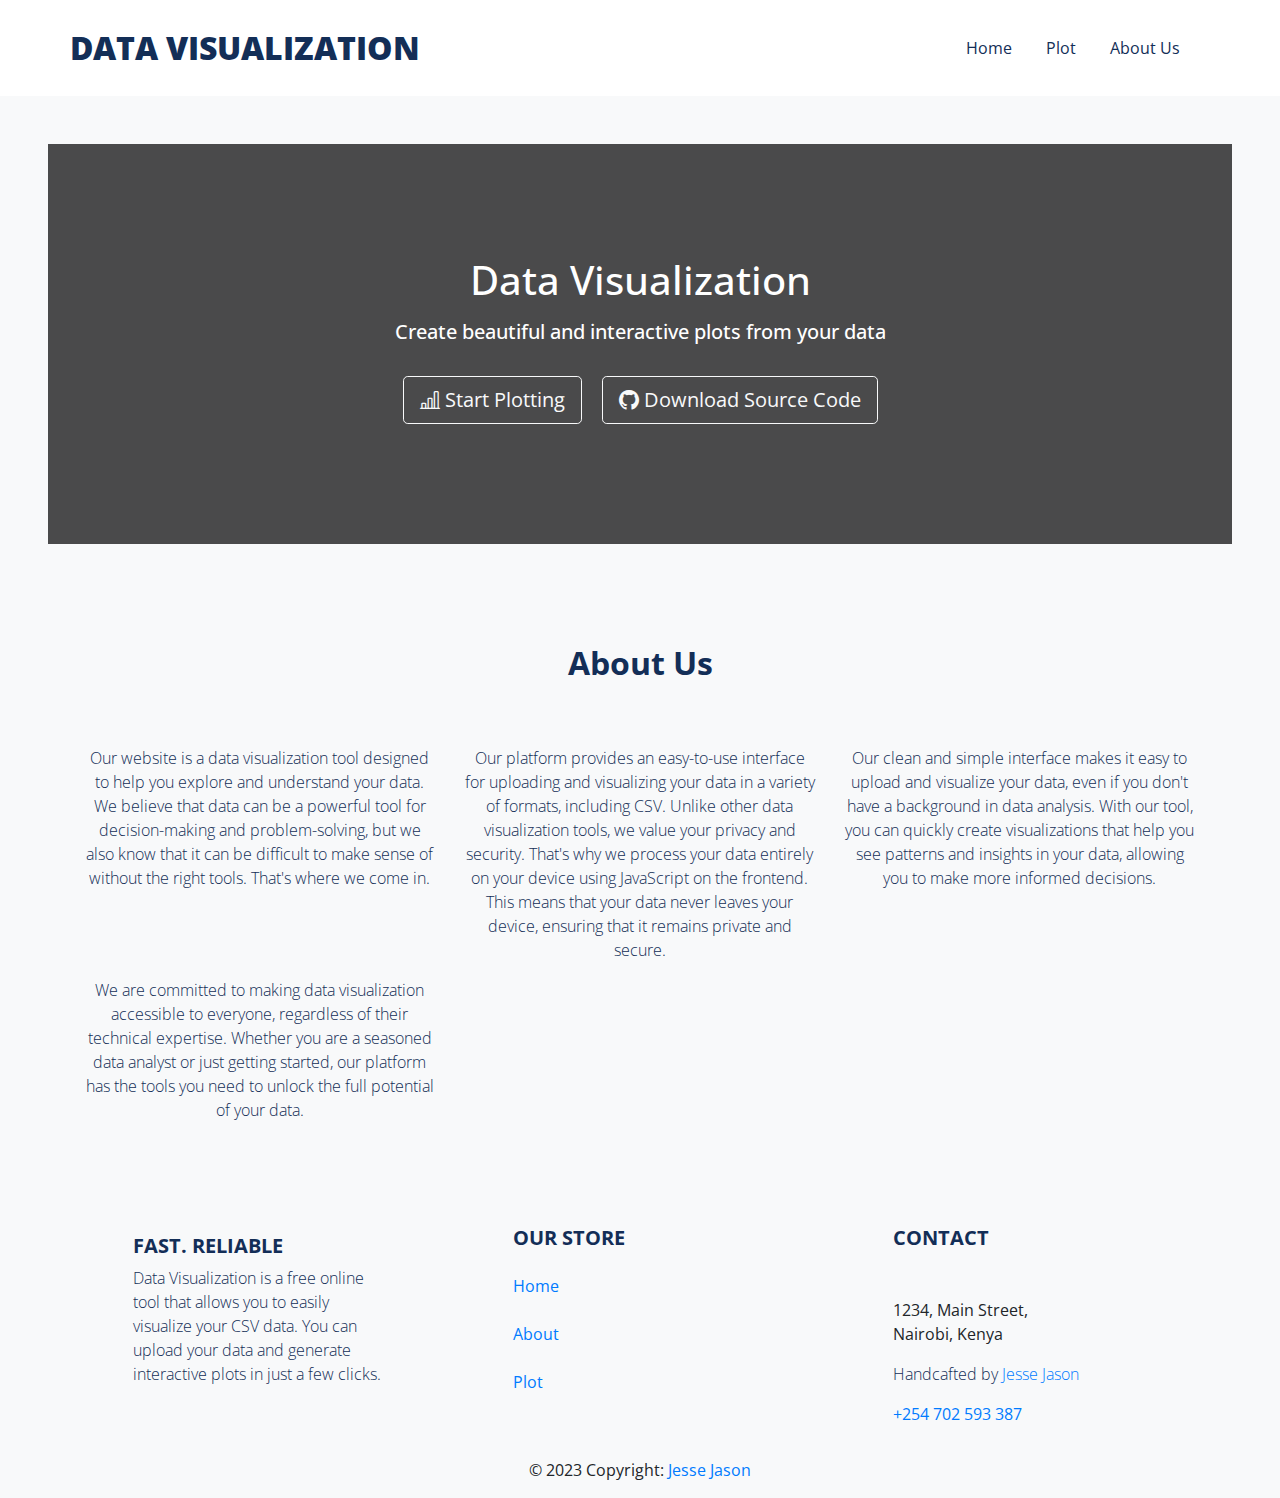
==== about.html @ a57bbfc9 "Upload files" ====
<!doctype html>
<html lang="en">

<head>
    <!-- Required meta tags -->
    <meta charset="utf-8">
    <meta name="viewport" content="width=device-width, initial-scale=1, shrink-to-fit=no">

    <link href="https://fonts.googleapis.com/css?family=Open+Sans:300,400,700" rel="stylesheet">

    <link rel="stylesheet" href="fonts/icomoon/style.css">

    <link rel="stylesheet" href="css/owl.carousel.min.css">

    <!-- Bootstrap CSS -->
    <link rel="stylesheet" href="css/bootstrap.min.css">

    <!-- Option 1: Include in HTML -->
    <link rel="stylesheet" href="https://cdn.jsdelivr.net/npm/bootstrap-icons@1.3.0/font/bootstrap-icons.css">

    <!-- Style -->
    <link rel="stylesheet" href="css/style.css">

    <title>Data Visualization</title>
</head>

<body>


    <div class="site-mobile-menu site-navbar-target">
        <div class="site-mobile-menu-header">
            <div class="site-mobile-menu-close mt-3">
                <span class="icon-close2 js-menu-toggle"></span>
            </div>
        </div>
        <div class="site-mobile-menu-body"></div>
    </div>


    <!-- <div class="top-bar">
        <div class="container">
          <div class="row">
            <div class="col-12">
              <a class=""><span class="mr-2  icon-envelope-open-o"></span> <span class="d-none d-md-inline-block">SAME DAY DELIVERY - On orders before 2 PM</span></a>
              <span class="mx-md-2 d-inline-block"></span>

              <div class="float-right">

                <a href="#" class=""><span class="d-none d-md-inline-block">Client Login</span></a>
                <span class="mx-md-2 d-inline-block"></span>
                <a href="#" class=""><span class="d-none d-md-inline-block">Vendor Login</span></a>
                <span class="mx-md-2 d-inline-block"></span>
                <a href="#" class=""><span class="d-none d-md-inline-block">Admin Login</span></a>
              </div>

            </div>

          </div>

        </div>
      </div> -->

    <header class="site-navbar js-sticky-header site-navbar-target" role="banner">

        <div class="container">
            <div class="row align-items-center position-relative">


                <div class="site-logo">
                    <a href="index.html" class="text-black"><span style="color: #132e57;">Data Visualization</span></a>
                </div>

                <div class="col-12">
                    <nav class="site-navigation text-right ml-auto " role="navigation">

                        <ul class="site-menu main-menu js-clone-nav ml-auto d-none d-lg-block">
                            <li><a href="index.html" class="nav-link">Home</a></li>
                            <li><a href="plot.html" class="nav-link">Plot</a></li>
                            <li><a href="about.html" class="nav-link">About Us</a></li>
                        </ul>
                    </nav>

                </div>

                <div class="toggle-button d-inline-block d-lg-none"><a href="#"
                        class="site-menu-toggle py-5 js-menu-toggle text-black"><span style="color: #132e57;"
                            class="icon-menu h3"></span></a></div>

            </div>
        </div>

    </header>

    <header>


        <!-- Navbar -->
        <!-- <nav class="navbar navbar-expand-lg navbar-light bg-white">
        <div class="container-fluid">
          <button class="navbar-toggler" type="button" data-mdb-toggle="collapse" data-mdb-target="#navbarExample01"
            aria-controls="navbarExample01" aria-expanded="false" aria-label="Toggle navigation">
            <i class="fas fa-bars"></i>
          </button>
          <div class="collapse navbar-collapse" id="navbarExample01">
            <ul class="navbar-nav me-auto mb-2 mb-lg-0">
              <li class="nav-item active">
                <a class="nav-link" aria-current="page" href="#">Home</a>
              </li>
              <li class="nav-item">
                <a class="nav-link" href="#">Features</a>
              </li>
              <li class="nav-item">
                <a class="nav-link" href="#">Pricing</a>
              </li>
              <li class="nav-item">
                <a class="nav-link" href="#">About</a>
              </li>
            </ul>
          </div>
        </div>
      </nav> -->
        <!-- Navbar -->

        <!-- Background image -->
        <div id="intro-example" class="p-5 text-center bg-image"
            style="background-image: url('https://mdbcdn.b-cdn.net/img/new/slides/041.webp');">
            <div class="mask" style="background-color: rgba(0, 0, 0, 0.7);">
                <div class="d-flex justify-content-center align-items-center h-100">
                    <div class="text-white">
                        <h1 class="mb-3">Data Visualization</h1>
                        <h5 class="mb-4">
                            Create beautiful and interactive plots from your data
                        </h5>
                        <a class="btn btn-outline-light btn-lg m-2" href="https://www.youtube.com/watch?v=c9B4TPnak1A"
                            role="button" rel="nofollow" target="_blank"><span></span><i
                                class="bi bi-bar-chart-line"></i></span> Start Plotting</a>
                        <a class="btn btn-outline-light btn-lg m-2" href="https://mdbootstrap.com/docs/standard/"
                            target="_blank" role="button"><span><i class="bi bi-github"></i></span> Download Source
                            Code</a>
                    </div>
                </div>
            </div>
        </div>
        <!-- Background image -->
    </header>

    </div>
    <br><br>
    <div class="site-section" id="services-section" style="color: #132e57;">
        <div class="container">
            <div class="row mb-5">
                <div class="col-12 text-center">
                    <h2 class="font-weight-bolder section-title mb-3">About Us</h2>
                </div>
            </div>
            <div class="row">
                <div class="col-lg-4 mb-4 mb-lg-0">
                    <div class="service text-center">
                        <p>Our website is a data visualization tool designed to help you explore and understand your data. We believe that data can
                        be a powerful tool for decision-making and problem-solving, but we also know that it can be difficult to make sense of
                        without the right tools. That's where we come in.</p>
                    </div>
                </div>
                <div class="col-lg-4 mb-4 mb-lg-0">
                    <div class="service text-center">
                        <p>Our platform provides an easy-to-use interface for uploading and visualizing your data in a variety of formats,
                        including CSV. Unlike other data visualization tools, we value your privacy and security. That's why we process your
                        data entirely on your device using JavaScript on the frontend. This means that your data never leaves your device,
                        ensuring that it remains private and secure.</p>
                    </div>
                </div>
                <div class="col-lg-4 mb-4 mb-lg-0">
                    <div class="service text-center">
                        <p>Our clean and simple interface makes it easy to upload and visualize your data, even if you don't have a background in
                        data analysis. With our tool, you can quickly create visualizations that help you see patterns and insights in your
                        data, allowing you to make more informed decisions.</p>
                    </div>
                </div>
                <div class="col-lg-4 mb-4 mb-lg-0">
                    <div class="service text-center">
                        <p>We are committed to making data visualization accessible to everyone, regardless of their technical expertise. Whether
                        you are a seasoned data analyst or just getting started, our platform has the tools you need to unlock the full
                        potential of your data.</p>
                    </div>
                </div>
            </div>
        </div>
    </div>
    <br><br><br>
    <!-- Footer -->
    <footer class="page-footer font-small indigo" style="background: #f8f9fa;">

        <!-- Footer Links -->
        <div class="container text-center text-md-left">

            <!-- Grid row -->
            <div class="row">

                <!-- Grid column -->
                <div class="col-md-3 mx-auto">
                    <br>
                    <!-- Content -->
                    <h5 class="text-uppercase font-weight-bold" style="color: #132e57;">FAST. RELIABLE</h5>
                    <p>Data Visualization is a free online tool that allows you to easily visualize your CSV data. You
                        can
                        upload your data and generate interactive plots in just a few clicks. </p>

                </div>




                <!-- Grid column -->

                <hr class="clearfix w-100 d-md-none">

                <!-- Grid column -->
                <div class="col-md-3 mx-auto">

                    <!-- Links -->
                    <h5 class="font-weight-bold text-uppercase mt-3 mb-4" style="color: #132e57;">Our Store</h5>

                    <ul class="list-unstyled">
                        <li>
                            <a href="index.html">Home</a>
                        </li><br>
                        <li>
                            <a href="about.html">About</a> <br>
                        </li><br>
                        <li>
                            <a href="plot.html">Plot</a>
                        </li>
                    </ul>

                </div>
                <!-- Grid column -->

                <hr class="clearfix w-100 d-md-none">

                <!-- Grid column -->
                <div class="col-md-3 mx-auto">

                    <!-- Links -->
                    <h5 class="font-weight-bold text-uppercase mt-3 mb-4" style="color: #132e57;">Contact</h5>

                    <ul class="list-unstyled">

                        <li>
                            <address><br>
                                1234, Main Street, <br>
                                Nairobi, Kenya
                            </address>
                        </li>
                        <li>
                            <p>Handcafted by <span><a href="mailto:cidscapital@gmail.com">Jesse Jason</a></span></p>
                        </li>
                        <li>
                            <a href="tel:+254702593387">+254 702 593 387</a>
                    </ul>

                </div>
                <!-- Grid column -->

                <hr class="clearfix w-100 d-md-none">

                <!-- Grid column -->
                <!-- <div class="col-md-3 mx-auto">
    
             Links
            <h5 class="font-weight-bold text-uppercase mt-3 mb-4">Links</h5>
    
            <ul class="list-unstyled">
              <li>
                <a href="#!">Link 1</a>
              </li>
              <li>
                <a href="#!">Link 2</a>
              </li>
              <li>
                <a href="#!">Link 3</a>
              </li>
              <li>
                <a href="#!">Link 4</a>
              </li>
            </ul>
    
          </div> -->
                <!-- Grid column -->

            </div>
            <!-- Grid row -->

        </div>
        <!-- Footer Links -->

        <!-- Copyright -->
        <div class="footer-copyright text-center py-3">© 2023 Copyright:
            <a href="mailto:cidscapital@gmail.com">Jesse Jason</a>
        </div>
        <!-- Copyright -->

    </footer>
    <!-- Footer -->


    <script src="js/jquery-3.3.1.min.js"></script>
    <script src="js/popper.min.js"></script>
    <script src="js/bootstrap.min.js"></script>
    <script src="js/jquery.sticky.js"></script>
    <script src="js/main.js"></script>
</body>

</html>
---- fonts/icomoon/style.css ----
@font-face {
  font-family: 'icomoon';
  src:  url('fonts/icomoon.eot?10si43');
  src:  url('fonts/icomoon.eot?10si43#iefix') format('embedded-opentype'),
    url('fonts/icomoon.ttf?10si43') format('truetype'),
    url('fonts/icomoon.woff?10si43') format('woff'),
    url('fonts/icomoon.svg?10si43#icomoon') format('svg');
  font-weight: normal;
  font-style: normal;
}

[class^="icon-"], [class*=" icon-"] {
  /* use !important to prevent issues with browser extensions that change fonts */
  font-family: 'icomoon' !important;
  speak: none;
  font-style: normal;
  font-weight: normal;
  font-variant: normal;
  text-transform: none;
  line-height: 1;

  /* Better Font Rendering =========== */
  -webkit-font-smoothing: antialiased;
  -moz-osx-font-smoothing: grayscale;
}

.icon-asterisk:before {
  content: "\f069";
}
.icon-plus:before {
  content: "\f067";
}
.icon-question:before {
  content: "\f128";
}
.icon-minus:before {
  content: "\f068";
}
.icon-glass:before {
  content: "\f000";
}
.icon-music:before {
  content: "\f001";
}
.icon-search:before {
  content: "\f002";
}
.icon-envelope-o:before {
  content: "\f003";
}
.icon-heart:before {
  content: "\f004";
}
.icon-star:before {
  content: "\f005";
}
.icon-star-o:before {
  content: "\f006";
}
.icon-user:before {
  content: "\f007";
}
.icon-film:before {
  content: "\f008";
}
.icon-th-large:before {
  content: "\f009";
}
.icon-th:before {
  content: "\f00a";
}
.icon-th-list:before {
  content: "\f00b";
}
.icon-check:before {
  content: "\f00c";
}
.icon-close:before {
  content: "\f00d";
}
.icon-remove:before {
  content: "\f00d";
}
.icon-times:before {
  content: "\f00d";
}
.icon-search-plus:before {
  content: "\f00e";
}
.icon-search-minus:before {
  content: "\f010";
}
.icon-power-off:before {
  content: "\f011";
}
.icon-signal:before {
  content: "\f012";
}
.icon-cog:before {
  content: "\f013";
}
.icon-gear:before {
  content: "\f013";
}
.icon-trash-o:before {
  content: "\f014";
}
.icon-home:before {
  content: "\f015";
}
.icon-file-o:before {
  content: "\f016";
}
.icon-clock-o:before {
  content: "\f017";
}
.icon-road:before {
  content: "\f018";
}
.icon-download:before {
  content: "\f019";
}
.icon-arrow-circle-o-down:before {
  content: "\f01a";
}
.icon-arrow-circle-o-up:before {
  content: "\f01b";
}
.icon-inbox:before {
  content: "\f01c";
}
.icon-play-circle-o:before {
  content: "\f01d";
}
.icon-repeat:before {
  content: "\f01e";
}
.icon-rotate-right:before {
  content: "\f01e";
}
.icon-refresh:before {
  content: "\f021";
}
.icon-list-alt:before {
  content: "\f022";
}
.icon-lock:before {
  content: "\f023";
}
.icon-flag:before {
  content: "\f024";
}
.icon-headphones:before {
  content: "\f025";
}
.icon-volume-off:before {
  content: "\f026";
}
.icon-volume-down:before {
  content: "\f027";
}
.icon-volume-up:before {
  content: "\f028";
}
.icon-qrcode:before {
  content: "\f029";
}
.icon-barcode:before {
  content: "\f02a";
}
.icon-tag:before {
  content: "\f02b";
}
.icon-tags:before {
  content: "\f02c";
}
.icon-book:before {
  content: "\f02d";
}
.icon-bookmark:before {
  content: "\f02e";
}
.icon-print:before {
  content: "\f02f";
}
.icon-camera:before {
  content: "\f030";
}
.icon-font:before {
  content: "\f031";
}
.icon-bold:before {
  content: "\f032";
}
.icon-italic:before {
  content: "\f033";
}
.icon-text-height:before {
  content: "\f034";
}
.icon-text-width:before {
  content: "\f035";
}
.icon-align-left:before {
  content: "\f036";
}
.icon-align-center:before {
  content: "\f037";
}
.icon-align-right:before {
  content: "\f038";
}
.icon-align-justify:before {
  content: "\f039";
}
.icon-list:before {
  content: "\f03a";
}
.icon-dedent:before {
  content: "\f03b";
}
.icon-outdent:before {
  content: "\f03b";
}
.icon-indent:before {
  content: "\f03c";
}
.icon-video-camera:before {
  content: "\f03d";
}
.icon-image:before {
  content: "\f03e";
}
.icon-photo:before {
  content: "\f03e";
}
.icon-picture-o:before {
  content: "\f03e";
}
.icon-pencil:before {
  content: "\f040";
}
.icon-map-marker:before {
  content: "\f041";
}
.icon-adjust:before {
  content: "\f042";
}
.icon-tint:before {
  content: "\f043";
}
.icon-edit:before {
  content: "\f044";
}
.icon-pencil-square-o:before {
  content: "\f044";
}
.icon-share-square-o:before {
  content: "\f045";
}
.icon-check-square-o:before {
  content: "\f046";
}
.icon-arrows:before {
  content: "\f047";
}
.icon-step-backward:before {
  content: "\f048";
}
.icon-fast-backward:before {
  content: "\f049";
}
.icon-backward:before {
  content: "\f04a";
}
.icon-play:before {
  content: "\f04b";
}
.icon-pause:before {
  content: "\f04c";
}
.icon-stop:before {
  content: "\f04d";
}
.icon-forward:before {
  content: "\f04e";
}
.icon-fast-forward:before {
  content: "\f050";
}
.icon-step-forward:before {
  content: "\f051";
}
.icon-eject:before {
  content: "\f052";
}
.icon-chevron-left:before {
  content: "\f053";
}
.icon-chevron-right:before {
  content: "\f054";
}
.icon-plus-circle:before {
  content: "\f055";
}
.icon-minus-circle:before {
  content: "\f056";
}
.icon-times-circle:before {
  content: "\f057";
}
.icon-check-circle:before {
  content: "\f058";
}
.icon-question-circle:before {
  content: "\f059";
}
.icon-info-circle:before {
  content: "\f05a";
}
.icon-crosshairs:before {
  content: "\f05b";
}
.icon-times-circle-o:before {
  content: "\f05c";
}
.icon-check-circle-o:before {
  content: "\f05d";
}
.icon-ban:before {
  content: "\f05e";
}
.icon-arrow-left:before {
  content: "\f060";
}
.icon-arrow-right:before {
  content: "\f061";
}
.icon-arrow-up:before {
  content: "\f062";
}
.icon-arrow-down:before {
  content: "\f063";
}
.icon-mail-forward:before {
  content: "\f064";
}
.icon-share:before {
  content: "\f064";
}
.icon-expand:before {
  content: "\f065";
}
.icon-compress:before {
  content: "\f066";
}
.icon-exclamation-circle:before {
  content: "\f06a";
}
.icon-gift:before {
  content: "\f06b";
}
.icon-leaf:before {
  content: "\f06c";
}
.icon-fire:before {
  content: "\f06d";
}
.icon-eye:before {
  content: "\f06e";
}
.icon-eye-slash:before {
  content: "\f070";
}
.icon-exclamation-triangle:before {
  content: "\f071";
}
.icon-warning:before {
  content: "\f071";
}
.icon-plane:before {
  content: "\f072";
}
.icon-calendar:before {
  content: "\f073";
}
.icon-random:before {
  content: "\f074";
}
.icon-comment:before {
  content: "\f075";
}
.icon-magnet:before {
  content: "\f076";
}
.icon-chevron-up:before {
  content: "\f077";
}
.icon-chevron-down:before {
  content: "\f078";
}
.icon-retweet:before {
  content: "\f079";
}
.icon-shopping-cart:before {
  content: "\f07a";
}
.icon-folder:before {
  content: "\f07b";
}
.icon-folder-open:before {
  content: "\f07c";
}
.icon-arrows-v:before {
  content: "\f07d";
}
.icon-arrows-h:before {
  content: "\f07e";
}
.icon-bar-chart:before {
  content: "\f080";
}
.icon-bar-chart-o:before {
  content: "\f080";
}
.icon-twitter-square:before {
  content: "\f081";
}
.icon-facebook-square:before {
  content: "\f082";
}
.icon-camera-retro:before {
  content: "\f083";
}
.icon-key:before {
  content: "\f084";
}
.icon-cogs:before {
  content: "\f085";
}
.icon-gears:before {
  content: "\f085";
}
.icon-comments:before {
  content: "\f086";
}
.icon-thumbs-o-up:before {
  content: "\f087";
}
.icon-thumbs-o-down:before {
  content: "\f088";
}
.icon-star-half:before {
  content: "\f089";
}
.icon-heart-o:before {
  content: "\f08a";
}
.icon-sign-out:before {
  content: "\f08b";
}
.icon-linkedin-square:before {
  content: "\f08c";
}
.icon-thumb-tack:before {
  content: "\f08d";
}
.icon-external-link:before {
  content: "\f08e";
}
.icon-sign-in:before {
  content: "\f090";
}
.icon-trophy:before {
  content: "\f091";
}
.icon-github-square:before {
  content: "\f092";
}
.icon-upload:before {
  content: "\f093";
}
.icon-lemon-o:before {
  content: "\f094";
}
.icon-phone:before {
  content: "\f095";
}
.icon-square-o:before {
  content: "\f096";
}
.icon-bookmark-o:before {
  content: "\f097";
}
.icon-phone-square:before {
  content: "\f098";
}
.icon-twitter:before {
  content: "\f099";
}
.icon-facebook:before {
  content: "\f09a";
}
.icon-facebook-f:before {
  content: "\f09a";
}
.icon-github:before {
  content: "\f09b";
}
.icon-unlock:before {
  content: "\f09c";
}
.icon-credit-card:before {
  content: "\f09d";
}
.icon-feed:before {
  content: "\f09e";
}
.icon-rss:before {
  content: "\f09e";
}
.icon-hdd-o:before {
  content: "\f0a0";
}
.icon-bullhorn:before {
  content: "\f0a1";
}
.icon-bell-o:before {
  content: "\f0a2";
}
.icon-certificate:before {
  content: "\f0a3";
}
.icon-hand-o-right:before {
  content: "\f0a4";
}
.icon-hand-o-left:before {
  content: "\f0a5";
}
.icon-hand-o-up:before {
  content: "\f0a6";
}
.icon-hand-o-down:before {
  content: "\f0a7";
}
.icon-arrow-circle-left:before {
  content: "\f0a8";
}
.icon-arrow-circle-right:before {
  content: "\f0a9";
}
.icon-arrow-circle-up:before {
  content: "\f0aa";
}
.icon-arrow-circle-down:before {
  content: "\f0ab";
}
.icon-globe:before {
  content: "\f0ac";
}
.icon-wrench:before {
  content: "\f0ad";
}
.icon-tasks:before {
  content: "\f0ae";
}
.icon-filter:before {
  content: "\f0b0";
}
.icon-briefcase:before {
  content: "\f0b1";
}
.icon-arrows-alt:before {
  content: "\f0b2";
}
.icon-group:before {
  content: "\f0c0";
}
.icon-users:before {
  content: "\f0c0";
}
.icon-chain:before {
  content: "\f0c1";
}
.icon-link:before {
  content: "\f0c1";
}
.icon-cloud:before {
  content: "\f0c2";
}
.icon-flask:before {
  content: "\f0c3";
}
.icon-cut:before {
  content: "\f0c4";
}
.icon-scissors:before {
  content: "\f0c4";
}
.icon-copy:before {
  content: "\f0c5";
}
.icon-files-o:before {
  content: "\f0c5";
}
.icon-paperclip:before {
  content: "\f0c6";
}
.icon-floppy-o:before {
  content: "\f0c7";
}
.icon-save:before {
  content: "\f0c7";
}
.icon-square:before {
  content: "\f0c8";
}
.icon-bars:before {
  content: "\f0c9";
}
.icon-navicon:before {
  content: "\f0c9";
}
.icon-reorder:before {
  content: "\f0c9";
}
.icon-list-ul:before {
  content: "\f0ca";
}
.icon-list-ol:before {
  content: "\f0cb";
}
.icon-strikethrough:before {
  content: "\f0cc";
}
.icon-underline:before {
  content: "\f0cd";
}
.icon-table:before {
  content: "\f0ce";
}
.icon-magic:before {
  content: "\f0d0";
}
.icon-truck:before {
  content: "\f0d1";
}
.icon-pinterest:before {
  content: "\f0d2";
}
.icon-pinterest-square:before {
  content: "\f0d3";
}
.icon-google-plus-square:before {
  content: "\f0d4";
}
.icon-google-plus:before {
  content: "\f0d5";
}
.icon-money:before {
  content: "\f0d6";
}
.icon-caret-down:before {
  content: "\f0d7";
}
.icon-caret-up:before {
  content: "\f0d8";
}
.icon-caret-left:before {
  content: "\f0d9";
}
.icon-caret-right:before {
  content: "\f0da";
}
.icon-columns:before {
  content: "\f0db";
}
.icon-sort:before {
  content: "\f0dc";
}
.icon-unsorted:before {
  content: "\f0dc";
}
.icon-sort-desc:before {
  content: "\f0dd";
}
.icon-sort-down:before {
  content: "\f0dd";
}
.icon-sort-asc:before {
  content: "\f0de";
}
.icon-sort-up:before {
  content: "\f0de";
}
.icon-envelope:before {
  content: "\f0e0";
}
.icon-linkedin:before {
  content: "\f0e1";
}
.icon-rotate-left:before {
  content: "\f0e2";
}
.icon-undo:before {
  content: "\f0e2";
}
.icon-gavel:before {
  content: "\f0e3";
}
.icon-legal:before {
  content: "\f0e3";
}
.icon-dashboard:before {
  content: "\f0e4";
}
.icon-tachometer:before {
  content: "\f0e4";
}
.icon-comment-o:before {
  content: "\f0e5";
}
.icon-comments-o:before {
  content: "\f0e6";
}
.icon-bolt:before {
  content: "\f0e7";
}
.icon-flash:before {
  content: "\f0e7";
}
.icon-sitemap:before {
  content: "\f0e8";
}
.icon-umbrella:before {
  content: "\f0e9";
}
.icon-clipboard:before {
  content: "\f0ea";
}
.icon-paste:before {
  content: "\f0ea";
}
.icon-lightbulb-o:before {
  content: "\f0eb";
}
.icon-exchange:before {
  content: "\f0ec";
}
.icon-cloud-download:before {
  content: "\f0ed";
}
.icon-cloud-upload:before {
  content: "\f0ee";
}
.icon-user-md:before {
  content: "\f0f0";
}
.icon-stethoscope:before {
  content: "\f0f1";
}
.icon-suitcase:before {
  content: "\f0f2";
}
.icon-bell:before {
  content: "\f0f3";
}
.icon-coffee:before {
  content: "\f0f4";
}
.icon-cutlery:before {
  content: "\f0f5";
}
.icon-file-text-o:before {
  content: "\f0f6";
}
.icon-building-o:before {
  content: "\f0f7";
}
.icon-hospital-o:before {
  content: "\f0f8";
}
.icon-ambulance:before {
  content: "\f0f9";
}
.icon-medkit:before {
  content: "\f0fa";
}
.icon-fighter-jet:before {
  content: "\f0fb";
}
.icon-beer:before {
  content: "\f0fc";
}
.icon-h-square:before {
  content: "\f0fd";
}
.icon-plus-square:before {
  content: "\f0fe";
}
.icon-angle-double-left:before {
  content: "\f100";
}
.icon-angle-double-right:before {
  content: "\f101";
}
.icon-angle-double-up:before {
  content: "\f102";
}
.icon-angle-double-down:before {
  content: "\f103";
}
.icon-angle-left:before {
  content: "\f104";
}
.icon-angle-right:before {
  content: "\f105";
}
.icon-angle-up:before {
  content: "\f106";
}
.icon-angle-down:before {
  content: "\f107";
}
.icon-desktop:before {
  content: "\f108";
}
.icon-laptop:before {
  content: "\f109";
}
.icon-tablet:before {
  content: "\f10a";
}
.icon-mobile:before {
  content: "\f10b";
}
.icon-mobile-phone:before {
  content: "\f10b";
}
.icon-circle-o:before {
  content: "\f10c";
}
.icon-quote-left:before {
  content: "\f10d";
}
.icon-quote-right:before {
  content: "\f10e";
}
.icon-spinner:before {
  content: "\f110";
}
.icon-circle:before {
  content: "\f111";
}
.icon-mail-reply:before {
  content: "\f112";
}
.icon-reply:before {
  content: "\f112";
}
.icon-github-alt:before {
  content: "\f113";
}
.icon-folder-o:before {
  content: "\f114";
}
.icon-folder-open-o:before {
  content: "\f115";
}
.icon-smile-o:before {
  content: "\f118";
}
.icon-frown-o:before {
  content: "\f119";
}
.icon-meh-o:before {
  content: "\f11a";
}
.icon-gamepad:before {
  content: "\f11b";
}
.icon-keyboard-o:before {
  content: "\f11c";
}
.icon-flag-o:before {
  content: "\f11d";
}
.icon-flag-checkered:before {
  content: "\f11e";
}
.icon-terminal:before {
  content: "\f120";
}
.icon-code:before {
  content: "\f121";
}
.icon-mail-reply-all:before {
  content: "\f122";
}
.icon-reply-all:before {
  content: "\f122";
}
.icon-star-half-empty:before {
  content: "\f123";
}
.icon-star-half-full:before {
  content: "\f123";
}
.icon-star-half-o:before {
  content: "\f123";
}
.icon-location-arrow:before {
  content: "\f124";
}
.icon-crop:before {
  content: "\f125";
}
.icon-code-fork:before {
  content: "\f126";
}
.icon-chain-broken:before {
  content: "\f127";
}
.icon-unlink:before {
  content: "\f127";
}
.icon-info:before {
  content: "\f129";
}
.icon-exclamation:before {
  content: "\f12a";
}
.icon-superscript:before {
  content: "\f12b";
}
.icon-subscript:before {
  content: "\f12c";
}
.icon-eraser:before {
  content: "\f12d";
}
.icon-puzzle-piece:before {
  content: "\f12e";
}
.icon-microphone:before {
  content: "\f130";
}
.icon-microphone-slash:before {
  content: "\f131";
}
.icon-shield:before {
  content: "\f132";
}
.icon-calendar-o:before {
  content: "\f133";
}
.icon-fire-extinguisher:before {
  content: "\f134";
}
.icon-rocket:before {
  content: "\f135";
}
.icon-maxcdn:before {
  content: "\f136";
}
.icon-chevron-circle-left:before {
  content: "\f137";
}
.icon-chevron-circle-right:before {
  content: "\f138";
}
.icon-chevron-circle-up:before {
  content: "\f139";
}
.icon-chevron-circle-down:before {
  content: "\f13a";
}
.icon-html5:before {
  content: "\f13b";
}
.icon-css3:before {
  content: "\f13c";
}
.icon-anchor:before {
  content: "\f13d";
}
.icon-unlock-alt:before {
  content: "\f13e";
}
.icon-bullseye:before {
  content: "\f140";
}
.icon-ellipsis-h:before {
  content: "\f141";
}
.icon-ellipsis-v:before {
  content: "\f142";
}
.icon-rss-square:before {
  content: "\f143";
}
.icon-play-circle:before {
  content: "\f144";
}
.icon-ticket:before {
  content: "\f145";
}
.icon-minus-square:before {
  content: "\f146";
}
.icon-minus-square-o:before {
  content: "\f147";
}
.icon-level-up:before {
  content: "\f148";
}
.icon-level-down:before {
  content: "\f149";
}
.icon-check-square:before {
  content: "\f14a";
}
.icon-pencil-square:before {
  content: "\f14b";
}
.icon-external-link-square:before {
  content: "\f14c";
}
.icon-share-square:before {
  content: "\f14d";
}
.icon-compass:before {
  content: "\f14e";
}
.icon-caret-square-o-down:before {
  content: "\f150";
}
.icon-toggle-down:before {
  content: "\f150";
}
.icon-caret-square-o-up:before {
  content: "\f151";
}
.icon-toggle-up:before {
  content: "\f151";
}
.icon-caret-square-o-right:before {
  content: "\f152";
}
.icon-toggle-right:before {
  content: "\f152";
}
.icon-eur:before {
  content: "\f153";
}
.icon-euro:before {
  content: "\f153";
}
.icon-gbp:before {
  content: "\f154";
}
.icon-dollar:before {
  content: "\f155";
}
.icon-usd:before {
  content: "\f155";
}
.icon-inr:before {
  content: "\f156";
}
.icon-rupee:before {
  content: "\f156";
}
.icon-cny:before {
  content: "\f157";
}
.icon-jpy:before {
  content: "\f157";
}
.icon-rmb:before {
  content: "\f157";
}
.icon-yen:before {
  content: "\f157";
}
.icon-rouble:before {
  content: "\f158";
}
.icon-rub:before {
  content: "\f158";
}
.icon-ruble:before {
  content: "\f158";
}
.icon-krw:before {
  content: "\f159";
}
.icon-won:before {
  content: "\f159";
}
.icon-bitcoin:before {
  content: "\f15a";
}
.icon-btc:before {
  content: "\f15a";
}
.icon-file:before {
  content: "\f15b";
}
.icon-file-text:before {
  content: "\f15c";
}
.icon-sort-alpha-asc:before {
  content: "\f15d";
}
.icon-sort-alpha-desc:before {
  content: "\f15e";
}
.icon-sort-amount-asc:before {
  content: "\f160";
}
.icon-sort-amount-desc:before {
  content: "\f161";
}
.icon-sort-numeric-asc:before {
  content: "\f162";
}
.icon-sort-numeric-desc:before {
  content: "\f163";
}
.icon-thumbs-up:before {
  content: "\f164";
}
.icon-thumbs-down:before {
  content: "\f165";
}
.icon-youtube-square:before {
  content: "\f166";
}
.icon-youtube:before {
  content: "\f167";
}
.icon-xing:before {
  content: "\f168";
}
.icon-xing-square:before {
  content: "\f169";
}
.icon-youtube-play:before {
  content: "\f16a";
}
.icon-dropbox:before {
  content: "\f16b";
}
.icon-stack-overflow:before {
  content: "\f16c";
}
.icon-instagram:before {
  content: "\f16d";
}
.icon-flickr:before {
  content: "\f16e";
}
.icon-adn:before {
  content: "\f170";
}
.icon-bitbucket:before {
  content: "\f171";
}
.icon-bitbucket-square:before {
  content: "\f172";
}
.icon-tumblr:before {
  content: "\f173";
}
.icon-tumblr-square:before {
  content: "\f174";
}
.icon-long-arrow-down:before {
  content: "\f175";
}
.icon-long-arrow-up:before {
  content: "\f176";
}
.icon-long-arrow-left:before {
  content: "\f177";
}
.icon-long-arrow-right:before {
  content: "\f178";
}
.icon-apple:before {
  content: "\f179";
}
.icon-windows:before {
  content: "\f17a";
}
.icon-android:before {
  content: "\f17b";
}
.icon-linux:before {
  content: "\f17c";
}
.icon-dribbble:before {
  content: "\f17d";
}
.icon-skype:before {
  content: "\f17e";
}
.icon-foursquare:before {
  content: "\f180";
}
.icon-trello:before {
  content: "\f181";
}
.icon-female:before {
  content: "\f182";
}
.icon-male:before {
  content: "\f183";
}
.icon-gittip:before {
  content: "\f184";
}
.icon-gratipay:before {
  content: "\f184";
}
.icon-sun-o:before {
  content: "\f185";
}
.icon-moon-o:before {
  content: "\f186";
}
.icon-archive:before {
  content: "\f187";
}
.icon-bug:before {
  content: "\f188";
}
.icon-vk:before {
  content: "\f189";
}
.icon-weibo:before {
  content: "\f18a";
}
.icon-renren:before {
  content: "\f18b";
}
.icon-pagelines:before {
  content: "\f18c";
}
.icon-stack-exchange:before {
  content: "\f18d";
}
.icon-arrow-circle-o-right:before {
  content: "\f18e";
}
.icon-arrow-circle-o-left:before {
  content: "\f190";
}
.icon-caret-square-o-left:before {
  content: "\f191";
}
.icon-toggle-left:before {
  content: "\f191";
}
.icon-dot-circle-o:before {
  content: "\f192";
}
.icon-wheelchair:before {
  content: "\f193";
}
.icon-vimeo-square:before {
  content: "\f194";
}
.icon-try:before {
  content: "\f195";
}
.icon-turkish-lira:before {
  content: "\f195";
}
.icon-plus-square-o:before {
  content: "\f196";
}
.icon-space-shuttle:before {
  content: "\f197";
}
.icon-slack:before {
  content: "\f198";
}
.icon-envelope-square:before {
  content: "\f199";
}
.icon-wordpress:before {
  content: "\f19a";
}
.icon-openid:before {
  content: "\f19b";
}
.icon-bank:before {
  content: "\f19c";
}
.icon-institution:before {
  content: "\f19c";
}
.icon-university:before {
  content: "\f19c";
}
.icon-graduation-cap:before {
  content: "\f19d";
}
.icon-mortar-board:before {
  content: "\f19d";
}
.icon-yahoo:before {
  content: "\f19e";
}
.icon-google:before {
  content: "\f1a0";
}
.icon-reddit:before {
  content: "\f1a1";
}
.icon-reddit-square:before {
  content: "\f1a2";
}
.icon-stumbleupon-circle:before {
  content: "\f1a3";
}
.icon-stumbleupon:before {
  content: "\f1a4";
}
.icon-delicious:before {
  content: "\f1a5";
}
.icon-digg:before {
  content: "\f1a6";
}
.icon-pied-piper-pp:before {
  content: "\f1a7";
}
.icon-pied-piper-alt:before {
  content: "\f1a8";
}
.icon-drupal:before {
  content: "\f1a9";
}
.icon-joomla:before {
  content: "\f1aa";
}
.icon-language:before {
  content: "\f1ab";
}
.icon-fax:before {
  content: "\f1ac";
}
.icon-building:before {
  content: "\f1ad";
}
.icon-child:before {
  content: "\f1ae";
}
.icon-paw:before {
  content: "\f1b0";
}
.icon-spoon:before {
  content: "\f1b1";
}
.icon-cube:before {
  content: "\f1b2";
}
.icon-cubes:before {
  content: "\f1b3";
}
.icon-behance:before {
  content: "\f1b4";
}
.icon-behance-square:before {
  content: "\f1b5";
}
.icon-steam:before {
  content: "\f1b6";
}
.icon-steam-square:before {
  content: "\f1b7";
}
.icon-recycle:before {
  content: "\f1b8";
}
.icon-automobile:before {
  content: "\f1b9";
}
.icon-car:before {
  content: "\f1b9";
}
.icon-cab:before {
  content: "\f1ba";
}
.icon-taxi:before {
  content: "\f1ba";
}
.icon-tree:before {
  content: "\f1bb";
}
.icon-spotify:before {
  content: "\f1bc";
}
.icon-deviantart:before {
  content: "\f1bd";
}
.icon-soundcloud:before {
  content: "\f1be";
}
.icon-database:before {
  content: "\f1c0";
}
.icon-file-pdf-o:before {
  content: "\f1c1";
}
.icon-file-word-o:before {
  content: "\f1c2";
}
.icon-file-excel-o:before {
  content: "\f1c3";
}
.icon-file-powerpoint-o:before {
  content: "\f1c4";
}
.icon-file-image-o:before {
  content: "\f1c5";
}
.icon-file-photo-o:before {
  content: "\f1c5";
}
.icon-file-picture-o:before {
  content: "\f1c5";
}
.icon-file-archive-o:before {
  content: "\f1c6";
}
.icon-file-zip-o:before {
  content: "\f1c6";
}
.icon-file-audio-o:before {
  content: "\f1c7";
}
.icon-file-sound-o:before {
  content: "\f1c7";
}
.icon-file-movie-o:before {
  content: "\f1c8";
}
.icon-file-video-o:before {
  content: "\f1c8";
}
.icon-file-code-o:before {
  content: "\f1c9";
}
.icon-vine:before {
  content: "\f1ca";
}
.icon-codepen:before {
  content: "\f1cb";
}
.icon-jsfiddle:before {
  content: "\f1cc";
}
.icon-life-bouy:before {
  content: "\f1cd";
}
.icon-life-buoy:before {
  content: "\f1cd";
}
.icon-life-ring:before {
  content: "\f1cd";
}
.icon-life-saver:before {
  content: "\f1cd";
}
.icon-support:before {
  content: "\f1cd";
}
.icon-circle-o-notch:before {
  content: "\f1ce";
}
.icon-ra:before {
  content: "\f1d0";
}
.icon-rebel:before {
  content: "\f1d0";
}
.icon-resistance:before {
  content: "\f1d0";
}
.icon-empire:before {
  content: "\f1d1";
}
.icon-ge:before {
  content: "\f1d1";
}
.icon-git-square:before {
  content: "\f1d2";
}
.icon-git:before {
  content: "\f1d3";
}
.icon-hacker-news:before {
  content: "\f1d4";
}
.icon-y-combinator-square:before {
  content: "\f1d4";
}
.icon-yc-square:before {
  content: "\f1d4";
}
.icon-tencent-weibo:before {
  content: "\f1d5";
}
.icon-qq:before {
  content: "\f1d6";
}
.icon-wechat:before {
  content: "\f1d7";
}
.icon-weixin:before {
  content: "\f1d7";
}
.icon-paper-plane:before {
  content: "\f1d8";
}
.icon-send:before {
  content: "\f1d8";
}
.icon-paper-plane-o:before {
  content: "\f1d9";
}
.icon-send-o:before {
  content: "\f1d9";
}
.icon-history:before {
  content: "\f1da";
}
.icon-circle-thin:before {
  content: "\f1db";
}
.icon-header:before {
  content: "\f1dc";
}
.icon-paragraph:before {
  content: "\f1dd";
}
.icon-sliders:before {
  content: "\f1de";
}
.icon-share-alt:before {
  content: "\f1e0";
}
.icon-share-alt-square:before {
  content: "\f1e1";
}
.icon-bomb:before {
  content: "\f1e2";
}
.icon-futbol-o:before {
  content: "\f1e3";
}
.icon-soccer-ball-o:before {
  content: "\f1e3";
}
.icon-tty:before {
  content: "\f1e4";
}
.icon-binoculars:before {
  content: "\f1e5";
}
.icon-plug:before {
  content: "\f1e6";
}
.icon-slideshare:before {
  content: "\f1e7";
}
.icon-twitch:before {
  content: "\f1e8";
}
.icon-yelp:before {
  content: "\f1e9";
}
.icon-newspaper-o:before {
  content: "\f1ea";
}
.icon-wifi:before {
  content: "\f1eb";
}
.icon-calculator:before {
  content: "\f1ec";
}
.icon-paypal:before {
  content: "\f1ed";
}
.icon-google-wallet:before {
  content: "\f1ee";
}
.icon-cc-visa:before {
  content: "\f1f0";
}
.icon-cc-mastercard:before {
  content: "\f1f1";
}
.icon-cc-discover:before {
  content: "\f1f2";
}
.icon-cc-amex:before {
  content: "\f1f3";
}
.icon-cc-paypal:before {
  content: "\f1f4";
}
.icon-cc-stripe:before {
  content: "\f1f5";
}
.icon-bell-slash:before {
  content: "\f1f6";
}
.icon-bell-slash-o:before {
  content: "\f1f7";
}
.icon-trash:before {
  content: "\f1f8";
}
.icon-copyright:before {
  content: "\f1f9";
}
.icon-at:before {
  content: "\f1fa";
}
.icon-eyedropper:before {
  content: "\f1fb";
}
.icon-paint-brush:before {
  content: "\f1fc";
}
.icon-birthday-cake:before {
  content: "\f1fd";
}
.icon-area-chart:before {
  content: "\f1fe";
}
.icon-pie-chart:before {
  content: "\f200";
}
.icon-line-chart:before {
  content: "\f201";
}
.icon-lastfm:before {
  content: "\f202";
}
.icon-lastfm-square:before {
  content: "\f203";
}
.icon-toggle-off:before {
  content: "\f204";
}
.icon-toggle-on:before {
  content: "\f205";
}
.icon-bicycle:before {
  content: "\f206";
}
.icon-bus:before {
  content: "\f207";
}
.icon-ioxhost:before {
  content: "\f208";
}
.icon-angellist:before {
  content: "\f209";
}
.icon-cc:before {
  content: "\f20a";
}
.icon-ils:before {
  content: "\f20b";
}
.icon-shekel:before {
  content: "\f20b";
}
.icon-sheqel:before {
  content: "\f20b";
}
.icon-meanpath:before {
  content: "\f20c";
}
.icon-buysellads:before {
  content: "\f20d";
}
.icon-connectdevelop:before {
  content: "\f20e";
}
.icon-dashcube:before {
  content: "\f210";
}
.icon-forumbee:before {
  content: "\f211";
}
.icon-leanpub:before {
  content: "\f212";
}
.icon-sellsy:before {
  content: "\f213";
}
.icon-shirtsinbulk:before {
  content: "\f214";
}
.icon-simplybuilt:before {
  content: "\f215";
}
.icon-skyatlas:before {
  content: "\f216";
}
.icon-cart-plus:before {
  content: "\f217";
}
.icon-cart-arrow-down:before {
  content: "\f218";
}
.icon-diamond:before {
  content: "\f219";
}
.icon-ship:before {
  content: "\f21a";
}
.icon-user-secret:before {
  content: "\f21b";
}
.icon-motorcycle:before {
  content: "\f21c";
}
.icon-street-view:before {
  content: "\f21d";
}
.icon-heartbeat:before {
  content: "\f21e";
}
.icon-venus:before {
  content: "\f221";
}
.icon-mars:before {
  content: "\f222";
}
.icon-mercury:before {
  content: "\f223";
}
.icon-intersex:before {
  content: "\f224";
}
.icon-transgender:before {
  content: "\f224";
}
.icon-transgender-alt:before {
  content: "\f225";
}
.icon-venus-double:before {
  content: "\f226";
}
.icon-mars-double:before {
  content: "\f227";
}
.icon-venus-mars:before {
  content: "\f228";
}
.icon-mars-stroke:before {
  content: "\f229";
}
.icon-mars-stroke-v:before {
  content: "\f22a";
}
.icon-mars-stroke-h:before {
  content: "\f22b";
}
.icon-neuter:before {
  content: "\f22c";
}
.icon-genderless:before {
  content: "\f22d";
}
.icon-facebook-official:before {
  content: "\f230";
}
.icon-pinterest-p:before {
  content: "\f231";
}
.icon-whatsapp:before {
  content: "\f232";
}
.icon-server:before {
  content: "\f233";
}
.icon-user-plus:before {
  content: "\f234";
}
.icon-user-times:before {
  content: "\f235";
}
.icon-bed:before {
  content: "\f236";
}
.icon-hotel:before {
  content: "\f236";
}
.icon-viacoin:before {
  content: "\f237";
}
.icon-train:before {
  content: "\f238";
}
.icon-subway:before {
  content: "\f239";
}
.icon-medium:before {
  content: "\f23a";
}
.icon-y-combinator:before {
  content: "\f23b";
}
.icon-yc:before {
  content: "\f23b";
}
.icon-optin-monster:before {
  content: "\f23c";
}
.icon-opencart:before {
  content: "\f23d";
}
.icon-expeditedssl:before {
  content: "\f23e";
}
.icon-battery:before {
  content: "\f240";
}
.icon-battery-4:before {
  content: "\f240";
}
.icon-battery-full:before {
  content: "\f240";
}
.icon-battery-3:before {
  content: "\f241";
}
.icon-battery-three-quarters:before {
  content: "\f241";
}
.icon-battery-2:before {
  content: "\f242";
}
.icon-battery-half:before {
  content: "\f242";
}
.icon-battery-1:before {
  content: "\f243";
}
.icon-battery-quarter:before {
  content: "\f243";
}
.icon-battery-0:before {
  content: "\f244";
}
.icon-battery-empty:before {
  content: "\f244";
}
.icon-mouse-pointer:before {
  content: "\f245";
}
.icon-i-cursor:before {
  content: "\f246";
}
.icon-object-group:before {
  content: "\f247";
}
.icon-object-ungroup:before {
  content: "\f248";
}
.icon-sticky-note:before {
  content: "\f249";
}
.icon-sticky-note-o:before {
  content: "\f24a";
}
.icon-cc-jcb:before {
  content: "\f24b";
}
.icon-cc-diners-club:before {
  content: "\f24c";
}
.icon-clone:before {
  content: "\f24d";
}
.icon-balance-scale:before {
  content: "\f24e";
}
.icon-hourglass-o:before {
  content: "\f250";
}
.icon-hourglass-1:before {
  content: "\f251";
}
.icon-hourglass-start:before {
  content: "\f251";
}
.icon-hourglass-2:before {
  content: "\f252";
}
.icon-hourglass-half:before {
  content: "\f252";
}
.icon-hourglass-3:before {
  content: "\f253";
}
.icon-hourglass-end:before {
  content: "\f253";
}
.icon-hourglass:before {
  content: "\f254";
}
.icon-hand-grab-o:before {
  content: "\f255";
}
.icon-hand-rock-o:before {
  content: "\f255";
}
.icon-hand-paper-o:before {
  content: "\f256";
}
.icon-hand-stop-o:before {
  content: "\f256";
}
.icon-hand-scissors-o:before {
  content: "\f257";
}
.icon-hand-lizard-o:before {
  content: "\f258";
}
.icon-hand-spock-o:before {
  content: "\f259";
}
.icon-hand-pointer-o:before {
  content: "\f25a";
}
.icon-hand-peace-o:before {
  content: "\f25b";
}
.icon-trademark:before {
  content: "\f25c";
}
.icon-registered:before {
  content: "\f25d";
}
.icon-creative-commons:before {
  content: "\f25e";
}
.icon-gg:before {
  content: "\f260";
}
.icon-gg-circle:before {
  content: "\f261";
}
.icon-tripadvisor:before {
  content: "\f262";
}
.icon-odnoklassniki:before {
  content: "\f263";
}
.icon-odnoklassniki-square:before {
  content: "\f264";
}
.icon-get-pocket:before {
  content: "\f265";
}
.icon-wikipedia-w:before {
  content: "\f266";
}
.icon-safari:before {
  content: "\f267";
}
.icon-chrome:before {
  content: "\f268";
}
.icon-firefox:before {
  content: "\f269";
}
.icon-opera:before {
  content: "\f26a";
}
.icon-internet-explorer:before {
  content: "\f26b";
}
.icon-television:before {
  content: "\f26c";
}
.icon-tv:before {
  content: "\f26c";
}
.icon-contao:before {
  content: "\f26d";
}
.icon-500px:before {
  content: "\f26e";
}
.icon-amazon:before {
  content: "\f270";
}
.icon-calendar-plus-o:before {
  content: "\f271";
}
.icon-calendar-minus-o:before {
  content: "\f272";
}
.icon-calendar-times-o:before {
  content: "\f273";
}
.icon-calendar-check-o:before {
  content: "\f274";
}
.icon-industry:before {
  content: "\f275";
}
.icon-map-pin:before {
  content: "\f276";
}
.icon-map-signs:before {
  content: "\f277";
}
.icon-map-o:before {
  content: "\f278";
}
.icon-map:before {
  content: "\f279";
}
.icon-commenting:before {
  content: "\f27a";
}
.icon-commenting-o:before {
  content: "\f27b";
}
.icon-houzz:before {
  content: "\f27c";
}
.icon-vimeo:before {
  content: "\f27d";
}
.icon-black-tie:before {
  content: "\f27e";
}
.icon-fonticons:before {
  content: "\f280";
}
.icon-reddit-alien:before {
  content: "\f281";
}
.icon-edge:before {
  content: "\f282";
}
.icon-credit-card-alt:before {
  content: "\f283";
}
.icon-codiepie:before {
  content: "\f284";
}
.icon-modx:before {
  content: "\f285";
}
.icon-fort-awesome:before {
  content: "\f286";
}
.icon-usb:before {
  content: "\f287";
}
.icon-product-hunt:before {
  content: "\f288";
}
.icon-mixcloud:before {
  content: "\f289";
}
.icon-scribd:before {
  content: "\f28a";
}
.icon-pause-circle:before {
  content: "\f28b";
}
.icon-pause-circle-o:before {
  content: "\f28c";
}
.icon-stop-circle:before {
  content: "\f28d";
}
.icon-stop-circle-o:before {
  content: "\f28e";
}
.icon-shopping-bag:before {
  content: "\f290";
}
.icon-shopping-basket:before {
  content: "\f291";
}
.icon-hashtag:before {
  content: "\f292";
}
.icon-bluetooth:before {
  content: "\f293";
}
.icon-bluetooth-b:before {
  content: "\f294";
}
.icon-percent:before {
  content: "\f295";
}
.icon-gitlab:before {
  content: "\f296";
}
.icon-wpbeginner:before {
  content: "\f297";
}
.icon-wpforms:before {
  content: "\f298";
}
.icon-envira:before {
  content: "\f299";
}
.icon-universal-access:before {
  content: "\f29a";
}
.icon-wheelchair-alt:before {
  content: "\f29b";
}
.icon-question-circle-o:before {
  content: "\f29c";
}
.icon-blind:before {
  content: "\f29d";
}
.icon-audio-description:before {
  content: "\f29e";
}
.icon-volume-control-phone:before {
  content: "\f2a0";
}
.icon-braille:before {
  content: "\f2a1";
}
.icon-assistive-listening-systems:before {
  content: "\f2a2";
}
.icon-american-sign-language-interpreting:before {
  content: "\f2a3";
}
.icon-asl-interpreting:before {
  content: "\f2a3";
}
.icon-deaf:before {
  content: "\f2a4";
}
.icon-deafness:before {
  content: "\f2a4";
}
.icon-hard-of-hearing:before {
  content: "\f2a4";
}
.icon-glide:before {
  content: "\f2a5";
}
.icon-glide-g:before {
  content: "\f2a6";
}
.icon-sign-language:before {
  content: "\f2a7";
}
.icon-signing:before {
  content: "\f2a7";
}
.icon-low-vision:before {
  content: "\f2a8";
}
.icon-viadeo:before {
  content: "\f2a9";
}
.icon-viadeo-square:before {
  content: "\f2aa";
}
.icon-snapchat:before {
  content: "\f2ab";
}
.icon-snapchat-ghost:before {
  content: "\f2ac";
}
.icon-snapchat-square:before {
  content: "\f2ad";
}
.icon-pied-piper:before {
  content: "\f2ae";
}
.icon-first-order:before {
  content: "\f2b0";
}
.icon-yoast:before {
  content: "\f2b1";
}
.icon-themeisle:before {
  content: "\f2b2";
}
.icon-google-plus-circle:before {
  content: "\f2b3";
}
.icon-google-plus-official:before {
  content: "\f2b3";
}
.icon-fa:before {
  content: "\f2b4";
}
.icon-font-awesome:before {
  content: "\f2b4";
}
.icon-handshake-o:before {
  content: "\f2b5";
}
.icon-envelope-open:before {
  content: "\f2b6";
}
.icon-envelope-open-o:before {
  content: "\f2b7";
}
.icon-linode:before {
  content: "\f2b8";
}
.icon-address-book:before {
  content: "\f2b9";
}
.icon-address-book-o:before {
  content: "\f2ba";
}
.icon-address-card:before {
  content: "\f2bb";
}
.icon-vcard:before {
  content: "\f2bb";
}
.icon-address-card-o:before {
  content: "\f2bc";
}
.icon-vcard-o:before {
  content: "\f2bc";
}
.icon-user-circle:before {
  content: "\f2bd";
}
.icon-user-circle-o:before {
  content: "\f2be";
}
.icon-user-o:before {
  content: "\f2c0";
}
.icon-id-badge:before {
  content: "\f2c1";
}
.icon-drivers-license:before {
  content: "\f2c2";
}
.icon-id-card:before {
  content: "\f2c2";
}
.icon-drivers-license-o:before {
  content: "\f2c3";
}
.icon-id-card-o:before {
  content: "\f2c3";
}
.icon-quora:before {
  content: "\f2c4";
}
.icon-free-code-camp:before {
  content: "\f2c5";
}
.icon-telegram:before {
  content: "\f2c6";
}
.icon-thermometer:before {
  content: "\f2c7";
}
.icon-thermometer-4:before {
  content: "\f2c7";
}
.icon-thermometer-full:before {
  content: "\f2c7";
}
.icon-thermometer-3:before {
  content: "\f2c8";
}
.icon-thermometer-three-quarters:before {
  content: "\f2c8";
}
.icon-thermometer-2:before {
  content: "\f2c9";
}
.icon-thermometer-half:before {
  content: "\f2c9";
}
.icon-thermometer-1:before {
  content: "\f2ca";
}
.icon-thermometer-quarter:before {
  content: "\f2ca";
}
.icon-thermometer-0:before {
  content: "\f2cb";
}
.icon-thermometer-empty:before {
  content: "\f2cb";
}
.icon-shower:before {
  content: "\f2cc";
}
.icon-bath:before {
  content: "\f2cd";
}
.icon-bathtub:before {
  content: "\f2cd";
}
.icon-s15:before {
  content: "\f2cd";
}
.icon-podcast:before {
  content: "\f2ce";
}
.icon-window-maximize:before {
  content: "\f2d0";
}
.icon-window-minimize:before {
  content: "\f2d1";
}
.icon-window-restore:before {
  content: "\f2d2";
}
.icon-times-rectangle:before {
  content: "\f2d3";
}
.icon-window-close:before {
  content: "\f2d3";
}
.icon-times-rectangle-o:before {
  content: "\f2d4";
}
.icon-window-close-o:before {
  content: "\f2d4";
}
.icon-bandcamp:before {
  content: "\f2d5";
}
.icon-grav:before {
  content: "\f2d6";
}
.icon-etsy:before {
  content: "\f2d7";
}
.icon-imdb:before {
  content: "\f2d8";
}
.icon-ravelry:before {
  content: "\f2d9";
}
.icon-eercast:before {
  content: "\f2da";
}
.icon-microchip:before {
  content: "\f2db";
}
.icon-snowflake-o:before {
  content: "\f2dc";
}
.icon-superpowers:before {
  content: "\f2dd";
}
.icon-wpexplorer:before {
  content: "\f2de";
}
.icon-meetup:before {
  content: "\f2e0";
}
.icon-3d_rotation:before {
  content: "\e84d";
}
.icon-ac_unit:before {
  content: "\eb3b";
}
.icon-alarm:before {
  content: "\e855";
}
.icon-access_alarms:before {
  content: "\e191";
}
.icon-schedule:before {
  content: "\e8b5";
}
.icon-accessibility:before {
  content: "\e84e";
}
.icon-accessible:before {
  content: "\e914";
}
.icon-account_balance:before {
  content: "\e84f";
}
.icon-account_balance_wallet:before {
  content: "\e850";
}
.icon-account_box:before {
  content: "\e851";
}
.icon-account_circle:before {
  content: "\e853";
}
.icon-adb:before {
  content: "\e60e";
}
.icon-add:before {
  content: "\e145";
}
.icon-add_a_photo:before {
  content: "\e439";
}
.icon-alarm_add:before {
  content: "\e856";
}
.icon-add_alert:before {
  content: "\e003";
}
.icon-add_box:before {
  content: "\e146";
}
.icon-add_circle:before {
  content: "\e147";
}
.icon-control_point:before {
  content: "\e3ba";
}
.icon-add_location:before {
  content: "\e567";
}
.icon-add_shopping_cart:before {
  content: "\e854";
}
.icon-queue:before {
  content: "\e03c";
}
.icon-add_to_queue:before {
  content: "\e05c";
}
.icon-adjust2:before {
  content: "\e39e";
}
.icon-airline_seat_flat:before {
  content: "\e630";
}
.icon-airline_seat_flat_angled:before {
  content: "\e631";
}
.icon-airline_seat_individual_suite:before {
  content: "\e632";
}
.icon-airline_seat_legroom_extra:before {
  content: "\e633";
}
.icon-airline_seat_legroom_normal:before {
  content: "\e634";
}
.icon-airline_seat_legroom_reduced:before {
  content: "\e635";
}
.icon-airline_seat_recline_extra:before {
  content: "\e636";
}
.icon-airline_seat_recline_normal:before {
  content: "\e637";
}
.icon-flight:before {
  content: "\e539";
}
.icon-airplanemode_inactive:before {
  content: "\e194";
}
.icon-airplay:before {
  content: "\e055";
}
.icon-airport_shuttle:before {
  content: "\eb3c";
}
.icon-alarm_off:before {
  content: "\e857";
}
.icon-alarm_on:before {
  content: "\e858";
}
.icon-album:before {
  content: "\e019";
}
.icon-all_inclusive:before {
  content: "\eb3d";
}
.icon-all_out:before {
  content: "\e90b";
}
.icon-android2:before {
  content: "\e859";
}
.icon-announcement:before {
  content: "\e85a";
}
.icon-apps:before {
  content: "\e5c3";
}
.icon-archive2:before {
  content: "\e149";
}
.icon-arrow_back:before {
  content: "\e5c4";
}
.icon-arrow_downward:before {
  content: "\e5db";
}
.icon-arrow_drop_down:before {
  content: "\e5c5";
}
.icon-arrow_drop_down_circle:before {
  content: "\e5c6";
}
.icon-arrow_drop_up:before {
  content: "\e5c7";
}
.icon-arrow_forward:before {
  content: "\e5c8";
}
.icon-arrow_upward:before {
  content: "\e5d8";
}
.icon-art_track:before {
  content: "\e060";
}
.icon-aspect_ratio:before {
  content: "\e85b";
}
.icon-poll:before {
  content: "\e801";
}
.icon-assignment:before {
  content: "\e85d";
}
.icon-assignment_ind:before {
  content: "\e85e";
}
.icon-assignment_late:before {
  content: "\e85f";
}
.icon-assignment_return:before {
  content: "\e860";
}
.icon-assignment_returned:before {
  content: "\e861";
}
.icon-assignment_turned_in:before {
  content: "\e862";
}
.icon-assistant:before {
  content: "\e39f";
}
.icon-flag2:before {
  content: "\e153";
}
.icon-attach_file:before {
  content: "\e226";
}
.icon-attach_money:before {
  content: "\e227";
}
.icon-attachment:before {
  content: "\e2bc";
}
.icon-audiotrack:before {
  content: "\e3a1";
}
.icon-autorenew:before {
  content: "\e863";
}
.icon-av_timer:before {
  content: "\e01b";
}
.icon-backspace:before {
  content: "\e14a";
}
.icon-cloud_upload:before {
  content: "\e2c3";
}
.icon-battery_alert:before {
  content: "\e19c";
}
.icon-battery_charging_full:before {
  content: "\e1a3";
}
.icon-battery_std:before {
  content: "\e1a5";
}
.icon-battery_unknown:before {
  content: "\e1a6";
}
.icon-beach_access:before {
  content: "\eb3e";
}
.icon-beenhere:before {
  content: "\e52d";
}
.icon-block:before {
  content: "\e14b";
}
.icon-bluetooth2:before {
  content: "\e1a7";
}
.icon-bluetooth_searching:before {
  content: "\e1aa";
}
.icon-bluetooth_connected:before {
  content: "\e1a8";
}
.icon-bluetooth_disabled:before {
  content: "\e1a9";
}
.icon-blur_circular:before {
  content: "\e3a2";
}
.icon-blur_linear:before {
  content: "\e3a3";
}
.icon-blur_off:before {
  content: "\e3a4";
}
.icon-blur_on:before {
  content: "\e3a5";
}
.icon-class:before {
  content: "\e86e";
}
.icon-turned_in:before {
  content: "\e8e6";
}
.icon-turned_in_not:before {
  content: "\e8e7";
}
.icon-border_all:before {
  content: "\e228";
}
.icon-border_bottom:before {
  content: "\e229";
}
.icon-border_clear:before {
  content: "\e22a";
}
.icon-border_color:before {
  content: "\e22b";
}
.icon-border_horizontal:before {
  content: "\e22c";
}
.icon-border_inner:before {
  content: "\e22d";
}
.icon-border_left:before {
  content: "\e22e";
}
.icon-border_outer:before {
  content: "\e22f";
}
.icon-border_right:before {
  content: "\e230";
}
.icon-border_style:before {
  content: "\e231";
}
.icon-border_top:before {
  content: "\e232";
}
.icon-border_vertical:before {
  content: "\e233";
}
.icon-branding_watermark:before {
  content: "\e06b";
}
.icon-brightness_1:before {
  content: "\e3a6";
}
.icon-brightness_2:before {
  content: "\e3a7";
}
.icon-brightness_3:before {
  content: "\e3a8";
}
.icon-brightness_4:before {
  content: "\e3a9";
}
.icon-brightness_low:before {
  content: "\e1ad";
}
.icon-brightness_medium:before {
  content: "\e1ae";
}
.icon-brightness_high:before {
  content: "\e1ac";
}
.icon-brightness_auto:before {
  content: "\e1ab";
}
.icon-broken_image:before {
  content: "\e3ad";
}
.icon-brush:before {
  content: "\e3ae";
}
.icon-bubble_chart:before {
  content: "\e6dd";
}
.icon-bug_report:before {
  content: "\e868";
}
.icon-build:before {
  content: "\e869";
}
.icon-burst_mode:before {
  content: "\e43c";
}
.icon-domain:before {
  content: "\e7ee";
}
.icon-business_center:before {
  content: "\eb3f";
}
.icon-cached:before {
  content: "\e86a";
}
.icon-cake:before {
  content: "\e7e9";
}
.icon-phone2:before {
  content: "\e0cd";
}
.icon-call_end:before {
  content: "\e0b1";
}
.icon-call_made:before {
  content: "\e0b2";
}
.icon-merge_type:before {
  content: "\e252";
}
.icon-call_missed:before {
  content: "\e0b4";
}
.icon-call_missed_outgoing:before {
  content: "\e0e4";
}
.icon-call_received:before {
  content: "\e0b5";
}
.icon-call_split:before {
  content: "\e0b6";
}
.icon-call_to_action:before {
  content: "\e06c";
}
.icon-camera2:before {
  content: "\e3af";
}
.icon-photo_camera:before {
  content: "\e412";
}
.icon-camera_enhance:before {
  content: "\e8fc";
}
.icon-camera_front:before {
  content: "\e3b1";
}
.icon-camera_rear:before {
  content: "\e3b2";
}
.icon-camera_roll:before {
  content: "\e3b3";
}
.icon-cancel:before {
  content: "\e5c9";
}
.icon-redeem:before {
  content: "\e8b1";
}
.icon-card_membership:before {
  content: "\e8f7";
}
.icon-card_travel:before {
  content: "\e8f8";
}
.icon-casino:before {
  content: "\eb40";
}
.icon-cast:before {
  content: "\e307";
}
.icon-cast_connected:before {
  content: "\e308";
}
.icon-center_focus_strong:before {
  content: "\e3b4";
}
.icon-center_focus_weak:before {
  content: "\e3b5";
}
.icon-change_history:before {
  content: "\e86b";
}
.icon-chat:before {
  content: "\e0b7";
}
.icon-chat_bubble:before {
  content: "\e0ca";
}
.icon-chat_bubble_outline:before {
  content: "\e0cb";
}
.icon-check2:before {
  content: "\e5ca";
}
.icon-check_box:before {
  content: "\e834";
}
.icon-check_box_outline_blank:before {
  content: "\e835";
}
.icon-check_circle:before {
  content: "\e86c";
}
.icon-navigate_before:before {
  content: "\e408";
}
.icon-navigate_next:before {
  content: "\e409";
}
.icon-child_care:before {
  content: "\eb41";
}
.icon-child_friendly:before {
  content: "\eb42";
}
.icon-chrome_reader_mode:before {
  content: "\e86d";
}
.icon-close2:before {
  content: "\e5cd";
}
.icon-clear_all:before {
  content: "\e0b8";
}
.icon-closed_caption:before {
  content: "\e01c";
}
.icon-wb_cloudy:before {
  content: "\e42d";
}
.icon-cloud_circle:before {
  content: "\e2be";
}
.icon-cloud_done:before {
  content: "\e2bf";
}
.icon-cloud_download:before {
  content: "\e2c0";
}
.icon-cloud_off:before {
  content: "\e2c1";
}
.icon-cloud_queue:before {
  content: "\e2c2";
}
.icon-code2:before {
  content: "\e86f";
}
.icon-photo_library:before {
  content: "\e413";
}
.icon-collections_bookmark:before {
  content: "\e431";
}
.icon-palette:before {
  content: "\e40a";
}
.icon-colorize:before {
  content: "\e3b8";
}
.icon-comment2:before {
  content: "\e0b9";
}
.icon-compare:before {
  content: "\e3b9";
}
.icon-compare_arrows:before {
  content: "\e915";
}
.icon-laptop2:before {
  content: "\e31e";
}
.icon-confirmation_number:before {
  content: "\e638";
}
.icon-contact_mail:before {
  content: "\e0d0";
}
.icon-contact_phone:before {
  content: "\e0cf";
}
.icon-contacts:before {
  content: "\e0ba";
}
.icon-content_copy:before {
  content: "\e14d";
}
.icon-content_cut:before {
  content: "\e14e";
}
.icon-content_paste:before {
  content: "\e14f";
}
.icon-control_point_duplicate:before {
  content: "\e3bb";
}
.icon-copyright2:before {
  content: "\e90c";
}
.icon-mode_edit:before {
  content: "\e254";
}
.icon-create_new_folder:before {
  content: "\e2cc";
}
.icon-payment:before {
  content: "\e8a1";
}
.icon-crop2:before {
  content: "\e3be";
}
.icon-crop_16_9:before {
  content: "\e3bc";
}
.icon-crop_3_2:before {
  content: "\e3bd";
}
.icon-crop_landscape:before {
  content: "\e3c3";
}
.icon-crop_7_5:before {
  content: "\e3c0";
}
.icon-crop_din:before {
  content: "\e3c1";
}
.icon-crop_free:before {
  content: "\e3c2";
}
.icon-crop_original:before {
  content: "\e3c4";
}
.icon-crop_portrait:before {
  content: "\e3c5";
}
.icon-crop_rotate:before {
  content: "\e437";
}
.icon-crop_square:before {
  content: "\e3c6";
}
.icon-dashboard2:before {
  content: "\e871";
}
.icon-data_usage:before {
  content: "\e1af";
}
.icon-date_range:before {
  content: "\e916";
}
.icon-dehaze:before {
  content: "\e3c7";
}
.icon-delete:before {
  content: "\e872";
}
.icon-delete_forever:before {
  content: "\e92b";
}
.icon-delete_sweep:before {
  content: "\e16c";
}
.icon-description:before {
  content: "\e873";
}
.icon-desktop_mac:before {
  content: "\e30b";
}
.icon-desktop_windows:before {
  content: "\e30c";
}
.icon-details:before {
  content: "\e3c8";
}
.icon-developer_board:before {
  content: "\e30d";
}
.icon-developer_mode:before {
  content: "\e1b0";
}
.icon-device_hub:before {
  content: "\e335";
}
.icon-phonelink:before {
  content: "\e326";
}
.icon-devices_other:before {
  content: "\e337";
}
.icon-dialer_sip:before {
  content: "\e0bb";
}
.icon-dialpad:before {
  content: "\e0bc";
}
.icon-directions:before {
  content: "\e52e";
}
.icon-directions_bike:before {
  content: "\e52f";
}
.icon-directions_boat:before {
  content: "\e532";
}
.icon-directions_bus:before {
  content: "\e530";
}
.icon-directions_car:before {
  content: "\e531";
}
.icon-directions_railway:before {
  content: "\e534";
}
.icon-directions_run:before {
  content: "\e566";
}
.icon-directions_transit:before {
  content: "\e535";
}
.icon-directions_walk:before {
  content: "\e536";
}
.icon-disc_full:before {
  content: "\e610";
}
.icon-dns:before {
  content: "\e875";
}
.icon-not_interested:before {
  content: "\e033";
}
.icon-do_not_disturb_alt:before {
  content: "\e611";
}
.icon-do_not_disturb_off:before {
  content: "\e643";
}
.icon-remove_circle:before {
  content: "\e15c";
}
.icon-dock:before {
  content: "\e30e";
}
.icon-done:before {
  content: "\e876";
}
.icon-done_all:before {
  content: "\e877";
}
.icon-donut_large:before {
  content: "\e917";
}
.icon-donut_small:before {
  content: "\e918";
}
.icon-drafts:before {
  content: "\e151";
}
.icon-drag_handle:before {
  content: "\e25d";
}
.icon-time_to_leave:before {
  content: "\e62c";
}
.icon-dvr:before {
  content: "\e1b2";
}
.icon-edit_location:before {
  content: "\e568";
}
.icon-eject2:before {
  content: "\e8fb";
}
.icon-markunread:before {
  content: "\e159";
}
.icon-enhanced_encryption:before {
  content: "\e63f";
}
.icon-equalizer:before {
  content: "\e01d";
}
.icon-error:before {
  content: "\e000";
}
.icon-error_outline:before {
  content: "\e001";
}
.icon-euro_symbol:before {
  content: "\e926";
}
.icon-ev_station:before {
  content: "\e56d";
}
.icon-insert_invitation:before {
  content: "\e24f";
}
.icon-event_available:before {
  content: "\e614";
}
.icon-event_busy:before {
  content: "\e615";
}
.icon-event_note:before {
  content: "\e616";
}
.icon-event_seat:before {
  content: "\e903";
}
.icon-exit_to_app:before {
  content: "\e879";
}
.icon-expand_less:before {
  content: "\e5ce";
}
.icon-expand_more:before {
  content: "\e5cf";
}
.icon-explicit:before {
  content: "\e01e";
}
.icon-explore:before {
  content: "\e87a";
}
.icon-exposure:before {
  content: "\e3ca";
}
.icon-exposure_neg_1:before {
  content: "\e3cb";
}
.icon-exposure_neg_2:before {
  content: "\e3cc";
}
.icon-exposure_plus_1:before {
  content: "\e3cd";
}
.icon-exposure_plus_2:before {
  content: "\e3ce";
}
.icon-exposure_zero:before {
  content: "\e3cf";
}
.icon-extension:before {
  content: "\e87b";
}
.icon-face:before {
  content: "\e87c";
}
.icon-fast_forward:before {
  content: "\e01f";
}
.icon-fast_rewind:before {
  content: "\e020";
}
.icon-favorite:before {
  content: "\e87d";
}
.icon-favorite_border:before {
  content: "\e87e";
}
.icon-featured_play_list:before {
  content: "\e06d";
}
.icon-featured_video:before {
  content: "\e06e";
}
.icon-sms_failed:before {
  content: "\e626";
}
.icon-fiber_dvr:before {
  content: "\e05d";
}
.icon-fiber_manual_record:before {
  content: "\e061";
}
.icon-fiber_new:before {
  content: "\e05e";
}
.icon-fiber_pin:before {
  content: "\e06a";
}
.icon-fiber_smart_record:before {
  content: "\e062";
}
.icon-get_app:before {
  content: "\e884";
}
.icon-file_upload:before {
  content: "\e2c6";
}
.icon-filter2:before {
  content: "\e3d3";
}
.icon-filter_1:before {
  content: "\e3d0";
}
.icon-filter_2:before {
  content: "\e3d1";
}
.icon-filter_3:before {
  content: "\e3d2";
}
.icon-filter_4:before {
  content: "\e3d4";
}
.icon-filter_5:before {
  content: "\e3d5";
}
.icon-filter_6:before {
  content: "\e3d6";
}
.icon-filter_7:before {
  content: "\e3d7";
}
.icon-filter_8:before {
  content: "\e3d8";
}
.icon-filter_9:before {
  content: "\e3d9";
}
.icon-filter_9_plus:before {
  content: "\e3da";
}
.icon-filter_b_and_w:before {
  content: "\e3db";
}
.icon-filter_center_focus:before {
  content: "\e3dc";
}
.icon-filter_drama:before {
  content: "\e3dd";
}
.icon-filter_frames:before {
  content: "\e3de";
}
.icon-terrain:before {
  content: "\e564";
}
.icon-filter_list:before {
  content: "\e152";
}
.icon-filter_none:before {
  content: "\e3e0";
}
.icon-filter_tilt_shift:before {
  content: "\e3e2";
}
.icon-filter_vintage:before {
  content: "\e3e3";
}
.icon-find_in_page:before {
  content: "\e880";
}
.icon-find_replace:before {
  content: "\e881";
}
.icon-fingerprint:before {
  content: "\e90d";
}
.icon-first_page:before {
  content: "\e5dc";
}
.icon-fitness_center:before {
  content: "\eb43";
}
.icon-flare:before {
  content: "\e3e4";
}
.icon-flash_auto:before {
  content: "\e3e5";
}
.icon-flash_off:before {
  content: "\e3e6";
}
.icon-flash_on:before {
  content: "\e3e7";
}
.icon-flight_land:before {
  content: "\e904";
}
.icon-flight_takeoff:before {
  content: "\e905";
}
.icon-flip:before {
  content: "\e3e8";
}
.icon-flip_to_back:before {
  content: "\e882";
}
.icon-flip_to_front:before {
  content: "\e883";
}
.icon-folder2:before {
  content: "\e2c7";
}
.icon-folder_open:before {
  content: "\e2c8";
}
.icon-folder_shared:before {
  content: "\e2c9";
}
.icon-folder_special:before {
  content: "\e617";
}
.icon-font_download:before {
  content: "\e167";
}
.icon-format_align_center:before {
  content: "\e234";
}
.icon-format_align_justify:before {
  content: "\e235";
}
.icon-format_align_left:before {
  content: "\e236";
}
.icon-format_align_right:before {
  content: "\e237";
}
.icon-format_bold:before {
  content: "\e238";
}
.icon-format_clear:before {
  content: "\e239";
}
.icon-format_color_fill:before {
  content: "\e23a";
}
.icon-format_color_reset:before {
  content: "\e23b";
}
.icon-format_color_text:before {
  content: "\e23c";
}
.icon-format_indent_decrease:before {
  content: "\e23d";
}
.icon-format_indent_increase:before {
  content: "\e23e";
}
.icon-format_italic:before {
  content: "\e23f";
}
.icon-format_line_spacing:before {
  content: "\e240";
}
.icon-format_list_bulleted:before {
  content: "\e241";
}
.icon-format_list_numbered:before {
  content: "\e242";
}
.icon-format_paint:before {
  content: "\e243";
}
.icon-format_quote:before {
  content: "\e244";
}
.icon-format_shapes:before {
  content: "\e25e";
}
.icon-format_size:before {
  content: "\e245";
}
.icon-format_strikethrough:before {
  content: "\e246";
}
.icon-format_textdirection_l_to_r:before {
  content: "\e247";
}
.icon-format_textdirection_r_to_l:before {
  content: "\e248";
}
.icon-format_underlined:before {
  content: "\e249";
}
.icon-question_answer:before {
  content: "\e8af";
}
.icon-forward2:before {
  content: "\e154";
}
.icon-forward_10:before {
  content: "\e056";
}
.icon-forward_30:before {
  content: "\e057";
}
.icon-forward_5:before {
  content: "\e058";
}
.icon-free_breakfast:before {
  content: "\eb44";
}
.icon-fullscreen:before {
  content: "\e5d0";
}
.icon-fullscreen_exit:before {
  content: "\e5d1";
}
.icon-functions:before {
  content: "\e24a";
}
.icon-g_translate:before {
  content: "\e927";
}
.icon-games:before {
  content: "\e021";
}
.icon-gavel2:before {
  content: "\e90e";
}
.icon-gesture:before {
  content: "\e155";
}
.icon-gif:before {
  content: "\e908";
}
.icon-goat:before {
  content: "\e900";
}
.icon-golf_course:before {
  content: "\eb45";
}
.icon-my_location:before {
  content: "\e55c";
}
.icon-location_searching:before {
  content: "\e1b7";
}
.icon-location_disabled:before {
  content: "\e1b6";
}
.icon-star2:before {
  content: "\e838";
}
.icon-gradient:before {
  content: "\e3e9";
}
.icon-grain:before {
  content: "\e3ea";
}
.icon-graphic_eq:before {
  content: "\e1b8";
}
.icon-grid_off:before {
  content: "\e3eb";
}
.icon-grid_on:before {
  content: "\e3ec";
}
.icon-people:before {
  content: "\e7fb";
}
.icon-group_add:before {
  content: "\e7f0";
}
.icon-group_work:before {
  content: "\e886";
}
.icon-hd:before {
  content: "\e052";
}
.icon-hdr_off:before {
  content: "\e3ed";
}
.icon-hdr_on:before {
  content: "\e3ee";
}
.icon-hdr_strong:before {
  content: "\e3f1";
}
.icon-hdr_weak:before {
  content: "\e3f2";
}
.icon-headset:before {
  content: "\e310";
}
.icon-headset_mic:before {
  content: "\e311";
}
.icon-healing:before {
  content: "\e3f3";
}
.icon-hearing:before {
  content: "\e023";
}
.icon-help:before {
  content: "\e887";
}
.icon-help_outline:before {
  content: "\e8fd";
}
.icon-high_quality:before {
  content: "\e024";
}
.icon-highlight:before {
  content: "\e25f";
}
.icon-highlight_off:before {
  content: "\e888";
}
.icon-restore:before {
  content: "\e8b3";
}
.icon-home2:before {
  content: "\e88a";
}
.icon-hot_tub:before {
  content: "\eb46";
}
.icon-local_hotel:before {
  content: "\e549";
}
.icon-hourglass_empty:before {
  content: "\e88b";
}
.icon-hourglass_full:before {
  content: "\e88c";
}
.icon-http:before {
  content: "\e902";
}
.icon-lock2:before {
  content: "\e897";
}
.icon-photo2:before {
  content: "\e410";
}
.icon-image_aspect_ratio:before {
  content: "\e3f5";
}
.icon-import_contacts:before {
  content: "\e0e0";
}
.icon-import_export:before {
  content: "\e0c3";
}
.icon-important_devices:before {
  content: "\e912";
}
.icon-inbox2:before {
  content: "\e156";
}
.icon-indeterminate_check_box:before {
  content: "\e909";
}
.icon-info2:before {
  content: "\e88e";
}
.icon-info_outline:before {
  content: "\e88f";
}
.icon-input:before {
  content: "\e890";
}
.icon-insert_comment:before {
  content: "\e24c";
}
.icon-insert_drive_file:before {
  content: "\e24d";
}
.icon-tag_faces:before {
  content: "\e420";
}
.icon-link2:before {
  content: "\e157";
}
.icon-invert_colors:before {
  content: "\e891";
}
.icon-invert_colors_off:before {
  content: "\e0c4";
}
.icon-iso:before {
  content: "\e3f6";
}
.icon-keyboard:before {
  content: "\e312";
}
.icon-keyboard_arrow_down:before {
  content: "\e313";
}
.icon-keyboard_arrow_left:before {
  content: "\e314";
}
.icon-keyboard_arrow_right:before {
  content: "\e315";
}
.icon-keyboard_arrow_up:before {
  content: "\e316";
}
.icon-keyboard_backspace:before {
  content: "\e317";
}
.icon-keyboard_capslock:before {
  content: "\e318";
}
.icon-keyboard_hide:before {
  content: "\e31a";
}
.icon-keyboard_return:before {
  content: "\e31b";
}
.icon-keyboard_tab:before {
  content: "\e31c";
}
.icon-keyboard_voice:before {
  content: "\e31d";
}
.icon-kitchen:before {
  content: "\eb47";
}
.icon-label:before {
  content: "\e892";
}
.icon-label_outline:before {
  content: "\e893";
}
.icon-language2:before {
  content: "\e894";
}
.icon-laptop_chromebook:before {
  content: "\e31f";
}
.icon-laptop_mac:before {
  content: "\e320";
}
.icon-laptop_windows:before {
  content: "\e321";
}
.icon-last_page:before {
  content: "\e5dd";
}
.icon-open_in_new:before {
  content: "\e89e";
}
.icon-layers:before {
  content: "\e53b";
}
.icon-layers_clear:before {
  content: "\e53c";
}
.icon-leak_add:before {
  content: "\e3f8";
}
.icon-leak_remove:before {
  content: "\e3f9";
}
.icon-lens:before {
  content: "\e3fa";
}
.icon-library_books:before {
  content: "\e02f";
}
.icon-library_music:before {
  content: "\e030";
}
.icon-lightbulb_outline:before {
  content: "\e90f";
}
.icon-line_style:before {
  content: "\e919";
}
.icon-line_weight:before {
  content: "\e91a";
}
.icon-linear_scale:before {
  content: "\e260";
}
.icon-linked_camera:before {
  content: "\e438";
}
.icon-list2:before {
  content: "\e896";
}
.icon-live_help:before {
  content: "\e0c6";
}
.icon-live_tv:before {
  content: "\e639";
}
.icon-local_play:before {
  content: "\e553";
}
.icon-local_airport:before {
  content: "\e53d";
}
.icon-local_atm:before {
  content: "\e53e";
}
.icon-local_bar:before {
  content: "\e540";
}
.icon-local_cafe:before {
  content: "\e541";
}
.icon-local_car_wash:before {
  content: "\e542";
}
.icon-local_convenience_store:before {
  content: "\e543";
}
.icon-restaurant_menu:before {
  content: "\e561";
}
.icon-local_drink:before {
  content: "\e544";
}
.icon-local_florist:before {
  content: "\e545";
}
.icon-local_gas_station:before {
  content: "\e546";
}
.icon-shopping_cart:before {
  content: "\e8cc";
}
.icon-local_hospital:before {
  content: "\e548";
}
.icon-local_laundry_service:before {
  content: "\e54a";
}
.icon-local_library:before {
  content: "\e54b";
}
.icon-local_mall:before {
  content: "\e54c";
}
.icon-theaters:before {
  content: "\e8da";
}
.icon-local_offer:before {
  content: "\e54e";
}
.icon-local_parking:before {
  content: "\e54f";
}
.icon-local_pharmacy:before {
  content: "\e550";
}
.icon-local_pizza:before {
  content: "\e552";
}
.icon-print2:before {
  content: "\e8ad";
}
.icon-local_shipping:before {
  content: "\e558";
}
.icon-local_taxi:before {
  content: "\e559";
}
.icon-location_city:before {
  content: "\e7f1";
}
.icon-location_off:before {
  content: "\e0c7";
}
.icon-room:before {
  content: "\e8b4";
}
.icon-lock_open:before {
  content: "\e898";
}
.icon-lock_outline:before {
  content: "\e899";
}
.icon-looks:before {
  content: "\e3fc";
}
.icon-looks_3:before {
  content: "\e3fb";
}
.icon-looks_4:before {
  content: "\e3fd";
}
.icon-looks_5:before {
  content: "\e3fe";
}
.icon-looks_6:before {
  content: "\e3ff";
}
.icon-looks_one:before {
  content: "\e400";
}
.icon-looks_two:before {
  content: "\e401";
}
.icon-sync:before {
  content: "\e627";
}
.icon-loupe:before {
  content: "\e402";
}
.icon-low_priority:before {
  content: "\e16d";
}
.icon-loyalty:before {
  content: "\e89a";
}
.icon-mail_outline:before {
  content: "\e0e1";
}
.icon-map2:before {
  content: "\e55b";
}
.icon-markunread_mailbox:before {
  content: "\e89b";
}
.icon-memory:before {
  content: "\e322";
}
.icon-menu:before {
  content: "\e5d2";
}
.icon-message:before {
  content: "\e0c9";
}
.icon-mic:before {
  content: "\e029";
}
.icon-mic_none:before {
  content: "\e02a";
}
.icon-mic_off:before {
  content: "\e02b";
}
.icon-mms:before {
  content: "\e618";
}
.icon-mode_comment:before {
  content: "\e253";
}
.icon-monetization_on:before {
  content: "\e263";
}
.icon-money_off:before {
  content: "\e25c";
}
.icon-monochrome_photos:before {
  content: "\e403";
}
.icon-mood_bad:before {
  content: "\e7f3";
}
.icon-more:before {
  content: "\e619";
}
.icon-more_horiz:before {
  content: "\e5d3";
}
.icon-more_vert:before {
  content: "\e5d4";
}
.icon-motorcycle2:before {
  content: "\e91b";
}
.icon-mouse:before {
  content: "\e323";
}
.icon-move_to_inbox:before {
  content: "\e168";
}
.icon-movie_creation:before {
  content: "\e404";
}
.icon-movie_filter:before {
  content: "\e43a";
}
.icon-multiline_chart:before {
  content: "\e6df";
}
.icon-music_note:before {
  content: "\e405";
}
.icon-music_video:before {
  content: "\e063";
}
.icon-nature:before {
  content: "\e406";
}
.icon-nature_people:before {
  content: "\e407";
}
.icon-navigation:before {
  content: "\e55d";
}
.icon-near_me:before {
  content: "\e569";
}
.icon-network_cell:before {
  content: "\e1b9";
}
.icon-network_check:before {
  content: "\e640";
}
.icon-network_locked:before {
  content: "\e61a";
}
.icon-network_wifi:before {
  content: "\e1ba";
}
.icon-new_releases:before {
  content: "\e031";
}
.icon-next_week:before {
  content: "\e16a";
}
.icon-nfc:before {
  content: "\e1bb";
}
.icon-no_encryption:before {
  content: "\e641";
}
.icon-signal_cellular_no_sim:before {
  content: "\e1ce";
}
.icon-note:before {
  content: "\e06f";
}
.icon-note_add:before {
  content: "\e89c";
}
.icon-notifications:before {
  content: "\e7f4";
}
.icon-notifications_active:before {
  content: "\e7f7";
}
.icon-notifications_none:before {
  content: "\e7f5";
}
.icon-notifications_off:before {
  content: "\e7f6";
}
.icon-notifications_paused:before {
  content: "\e7f8";
}
.icon-offline_pin:before {
  content: "\e90a";
}
.icon-ondemand_video:before {
  content: "\e63a";
}
.icon-opacity:before {
  content: "\e91c";
}
.icon-open_in_browser:before {
  content: "\e89d";
}
.icon-open_with:before {
  content: "\e89f";
}
.icon-pages:before {
  content: "\e7f9";
}
.icon-pageview:before {
  content: "\e8a0";
}
.icon-pan_tool:before {
  content: "\e925";
}
.icon-panorama:before {
  content: "\e40b";
}
.icon-radio_button_unchecked:before {
  content: "\e836";
}
.icon-panorama_horizontal:before {
  content: "\e40d";
}
.icon-panorama_vertical:before {
  content: "\e40e";
}
.icon-panorama_wide_angle:before {
  content: "\e40f";
}
.icon-party_mode:before {
  content: "\e7fa";
}
.icon-pause2:before {
  content: "\e034";
}
.icon-pause_circle_filled:before {
  content: "\e035";
}
.icon-pause_circle_outline:before {
  content: "\e036";
}
.icon-people_outline:before {
  content: "\e7fc";
}
.icon-perm_camera_mic:before {
  content: "\e8a2";
}
.icon-perm_contact_calendar:before {
  content: "\e8a3";
}
.icon-perm_data_setting:before {
  content: "\e8a4";
}
.icon-perm_device_information:before {
  content: "\e8a5";
}
.icon-person_outline:before {
  content: "\e7ff";
}
.icon-perm_media:before {
  content: "\e8a7";
}
.icon-perm_phone_msg:before {
  content: "\e8a8";
}
.icon-perm_scan_wifi:before {
  content: "\e8a9";
}
.icon-person:before {
  content: "\e7fd";
}
.icon-person_add:before {
  content: "\e7fe";
}
.icon-person_pin:before {
  content: "\e55a";
}
.icon-person_pin_circle:before {
  content: "\e56a";
}
.icon-personal_video:before {
  content: "\e63b";
}
.icon-pets:before {
  content: "\e91d";
}
.icon-phone_android:before {
  content: "\e324";
}
.icon-phone_bluetooth_speaker:before {
  content: "\e61b";
}
.icon-phone_forwarded:before {
  content: "\e61c";
}
.icon-phone_in_talk:before {
  content: "\e61d";
}
.icon-phone_iphone:before {
  content: "\e325";
}
.icon-phone_locked:before {
  content: "\e61e";
}
.icon-phone_missed:before {
  content: "\e61f";
}
.icon-phone_paused:before {
  content: "\e620";
}
.icon-phonelink_erase:before {
  content: "\e0db";
}
.icon-phonelink_lock:before {
  content: "\e0dc";
}
.icon-phonelink_off:before {
  content: "\e327";
}
.icon-phonelink_ring:before {
  content: "\e0dd";
}
.icon-phonelink_setup:before {
  content: "\e0de";
}
.icon-photo_album:before {
  content: "\e411";
}
.icon-photo_filter:before {
  content: "\e43b";
}
.icon-photo_size_select_actual:before {
  content: "\e432";
}
.icon-photo_size_select_large:before {
  content: "\e433";
}
.icon-photo_size_select_small:before {
  content: "\e434";
}
.icon-picture_as_pdf:before {
  content: "\e415";
}
.icon-picture_in_picture:before {
  content: "\e8aa";
}
.icon-picture_in_picture_alt:before {
  content: "\e911";
}
.icon-pie_chart:before {
  content: "\e6c4";
}
.icon-pie_chart_outlined:before {
  content: "\e6c5";
}
.icon-pin_drop:before {
  content: "\e55e";
}
.icon-play_arrow:before {
  content: "\e037";
}
.icon-play_circle_filled:before {
  content: "\e038";
}
.icon-play_circle_outline:before {
  content: "\e039";
}
.icon-play_for_work:before {
  content: "\e906";
}
.icon-playlist_add:before {
  content: "\e03b";
}
.icon-playlist_add_check:before {
  content: "\e065";
}
.icon-playlist_play:before {
  content: "\e05f";
}
.icon-plus_one:before {
  content: "\e800";
}
.icon-polymer:before {
  content: "\e8ab";
}
.icon-pool:before {
  content: "\eb48";
}
.icon-portable_wifi_off:before {
  content: "\e0ce";
}
.icon-portrait:before {
  content: "\e416";
}
.icon-power:before {
  content: "\e63c";
}
.icon-power_input:before {
  content: "\e336";
}
.icon-power_settings_new:before {
  content: "\e8ac";
}
.icon-pregnant_woman:before {
  content: "\e91e";
}
.icon-present_to_all:before {
  content: "\e0df";
}
.icon-priority_high:before {
  content: "\e645";
}
.icon-public:before {
  content: "\e80b";
}
.icon-publish:before {
  content: "\e255";
}
.icon-queue_music:before {
  content: "\e03d";
}
.icon-queue_play_next:before {
  content: "\e066";
}
.icon-radio:before {
  content: "\e03e";
}
.icon-radio_button_checked:before {
  content: "\e837";
}
.icon-rate_review:before {
  content: "\e560";
}
.icon-receipt:before {
  content: "\e8b0";
}
.icon-recent_actors:before {
  content: "\e03f";
}
.icon-record_voice_over:before {
  content: "\e91f";
}
.icon-redo:before {
  content: "\e15a";
}
.icon-refresh2:before {
  content: "\e5d5";
}
.icon-remove2:before {
  content: "\e15b";
}
.icon-remove_circle_outline:before {
  content: "\e15d";
}
.icon-remove_from_queue:before {
  content: "\e067";
}
.icon-visibility:before {
  content: "\e8f4";
}
.icon-remove_shopping_cart:before {
  content: "\e928";
}
.icon-reorder2:before {
  content: "\e8fe";
}
.icon-repeat2:before {
  content: "\e040";
}
.icon-repeat_one:before {
  content: "\e041";
}
.icon-replay:before {
  content: "\e042";
}
.icon-replay_10:before {
  content: "\e059";
}
.icon-replay_30:before {
  content: "\e05a";
}
.icon-replay_5:before {
  content: "\e05b";
}
.icon-reply2:before {
  content: "\e15e";
}
.icon-reply_all:before {
  content: "\e15f";
}
.icon-report:before {
  content: "\e160";
}
.icon-warning2:before {
  content: "\e002";
}
.icon-restaurant:before {
  content: "\e56c";
}
.icon-restore_page:before {
  content: "\e929";
}
.icon-ring_volume:before {
  content: "\e0d1";
}
.icon-room_service:before {
  content: "\eb49";
}
.icon-rotate_90_degrees_ccw:before {
  content: "\e418";
}
.icon-rotate_left:before {
  content: "\e419";
}
.icon-rotate_right:before {
  content: "\e41a";
}
.icon-rounded_corner:before {
  content: "\e920";
}
.icon-router:before {
  content: "\e328";
}
.icon-rowing:before {
  content: "\e921";
}
.icon-rss_feed:before {
  content: "\e0e5";
}
.icon-rv_hookup:before {
  content: "\e642";
}
.icon-satellite:before {
  content: "\e562";
}
.icon-save2:before {
  content: "\e161";
}
.icon-scanner:before {
  content: "\e329";
}
.icon-school:before {
  content: "\e80c";
}
.icon-screen_lock_landscape:before {
  content: "\e1be";
}
.icon-screen_lock_portrait:before {
  content: "\e1bf";
}
.icon-screen_lock_rotation:before {
  content: "\e1c0";
}
.icon-screen_rotation:before {
  content: "\e1c1";
}
.icon-screen_share:before {
  content: "\e0e2";
}
.icon-sd_storage:before {
  content: "\e1c2";
}
.icon-search2:before {
  content: "\e8b6";
}
.icon-security:before {
  content: "\e32a";
}
.icon-select_all:before {
  content: "\e162";
}
.icon-send2:before {
  content: "\e163";
}
.icon-sentiment_dissatisfied:before {
  content: "\e811";
}
.icon-sentiment_neutral:before {
  content: "\e812";
}
.icon-sentiment_satisfied:before {
  content: "\e813";
}
.icon-sentiment_very_dissatisfied:before {
  content: "\e814";
}
.icon-sentiment_very_satisfied:before {
  content: "\e815";
}
.icon-settings:before {
  content: "\e8b8";
}
.icon-settings_applications:before {
  content: "\e8b9";
}
.icon-settings_backup_restore:before {
  content: "\e8ba";
}
.icon-settings_bluetooth:before {
  content: "\e8bb";
}
.icon-settings_brightness:before {
  content: "\e8bd";
}
.icon-settings_cell:before {
  content: "\e8bc";
}
.icon-settings_ethernet:before {
  content: "\e8be";
}
.icon-settings_input_antenna:before {
  content: "\e8bf";
}
.icon-settings_input_composite:before {
  content: "\e8c1";
}
.icon-settings_input_hdmi:before {
  content: "\e8c2";
}
.icon-settings_input_svideo:before {
  content: "\e8c3";
}
.icon-settings_overscan:before {
  content: "\e8c4";
}
.icon-settings_phone:before {
  content: "\e8c5";
}
.icon-settings_power:before {
  content: "\e8c6";
}
.icon-settings_remote:before {
  content: "\e8c7";
}
.icon-settings_system_daydream:before {
  content: "\e1c3";
}
.icon-settings_voice:before {
  content: "\e8c8";
}
.icon-share2:before {
  content: "\e80d";
}
.icon-shop:before {
  content: "\e8c9";
}
.icon-shop_two:before {
  content: "\e8ca";
}
.icon-shopping_basket:before {
  content: "\e8cb";
}
.icon-short_text:before {
  content: "\e261";
}
.icon-show_chart:before {
  content: "\e6e1";
}
.icon-shuffle:before {
  content: "\e043";
}
.icon-signal_cellular_4_bar:before {
  content: "\e1c8";
}
.icon-signal_cellular_connected_no_internet_4_bar:before {
  content: "\e1cd";
}
.icon-signal_cellular_null:before {
  content: "\e1cf";
}
.icon-signal_cellular_off:before {
  content: "\e1d0";
}
.icon-signal_wifi_4_bar:before {
  content: "\e1d8";
}
.icon-signal_wifi_4_bar_lock:before {
  content: "\e1d9";
}
.icon-signal_wifi_off:before {
  content: "\e1da";
}
.icon-sim_card:before {
  content: "\e32b";
}
.icon-sim_card_alert:before {
  content: "\e624";
}
.icon-skip_next:before {
  content: "\e044";
}
.icon-skip_previous:before {
  content: "\e045";
}
.icon-slideshow:before {
  content: "\e41b";
}
.icon-slow_motion_video:before {
  content: "\e068";
}
.icon-stay_primary_portrait:before {
  content: "\e0d6";
}
.icon-smoke_free:before {
  content: "\eb4a";
}
.icon-smoking_rooms:before {
  content: "\eb4b";
}
.icon-textsms:before {
  content: "\e0d8";
}
.icon-snooze:before {
  content: "\e046";
}
.icon-sort2:before {
  content: "\e164";
}
.icon-sort_by_alpha:before {
  content: "\e053";
}
.icon-spa:before {
  content: "\eb4c";
}
.icon-space_bar:before {
  content: "\e256";
}
.icon-speaker:before {
  content: "\e32d";
}
.icon-speaker_group:before {
  content: "\e32e";
}
.icon-speaker_notes:before {
  content: "\e8cd";
}
.icon-speaker_notes_off:before {
  content: "\e92a";
}
.icon-speaker_phone:before {
  content: "\e0d2";
}
.icon-spellcheck:before {
  content: "\e8ce";
}
.icon-star_border:before {
  content: "\e83a";
}
.icon-star_half:before {
  content: "\e839";
}
.icon-stars:before {
  content: "\e8d0";
}
.icon-stay_primary_landscape:before {
  content: "\e0d5";
}
.icon-stop2:before {
  content: "\e047";
}
.icon-stop_screen_share:before {
  content: "\e0e3";
}
.icon-storage:before {
  content: "\e1db";
}
.icon-store_mall_directory:before {
  content: "\e563";
}
.icon-straighten:before {
  content: "\e41c";
}
.icon-streetview:before {
  content: "\e56e";
}
.icon-strikethrough_s:before {
  content: "\e257";
}
.icon-style:before {
  content: "\e41d";
}
.icon-subdirectory_arrow_left:before {
  content: "\e5d9";
}
.icon-subdirectory_arrow_right:before {
  content: "\e5da";
}
.icon-subject:before {
  content: "\e8d2";
}
.icon-subscriptions:before {
  content: "\e064";
}
.icon-subtitles:before {
  content: "\e048";
}
.icon-subway2:before {
  content: "\e56f";
}
.icon-supervisor_account:before {
  content: "\e8d3";
}
.icon-surround_sound:before {
  content: "\e049";
}
.icon-swap_calls:before {
  content: "\e0d7";
}
.icon-swap_horiz:before {
  content: "\e8d4";
}
.icon-swap_vert:before {
  content: "\e8d5";
}
.icon-swap_vertical_circle:before {
  content: "\e8d6";
}
.icon-switch_camera:before {
  content: "\e41e";
}
.icon-switch_video:before {
  content: "\e41f";
}
.icon-sync_disabled:before {
  content: "\e628";
}
.icon-sync_problem:before {
  content: "\e629";
}
.icon-system_update:before {
  content: "\e62a";
}
.icon-system_update_alt:before {
  content: "\e8d7";
}
.icon-tab:before {
  content: "\e8d8";
}
.icon-tab_unselected:before {
  content: "\e8d9";
}
.icon-tablet2:before {
  content: "\e32f";
}
.icon-tablet_android:before {
  content: "\e330";
}
.icon-tablet_mac:before {
  content: "\e331";
}
.icon-tap_and_play:before {
  content: "\e62b";
}
.icon-text_fields:before {
  content: "\e262";
}
.icon-text_format:before {
  content: "\e165";
}
.icon-texture:before {
  content: "\e421";
}
.icon-thumb_down:before {
  content: "\e8db";
}
.icon-thumb_up:before {
  content: "\e8dc";
}
.icon-thumbs_up_down:before {
  content: "\e8dd";
}
.icon-timelapse:before {
  content: "\e422";
}
.icon-timeline:before {
  content: "\e922";
}
.icon-timer:before {
  content: "\e425";
}
.icon-timer_10:before {
  content: "\e423";
}
.icon-timer_3:before {
  content: "\e424";
}
.icon-timer_off:before {
  content: "\e426";
}
.icon-title:before {
  content: "\e264";
}
.icon-toc:before {
  content: "\e8de";
}
.icon-today:before {
  content: "\e8df";
}
.icon-toll:before {
  content: "\e8e0";
}
.icon-tonality:before {
  content: "\e427";
}
.icon-touch_app:before {
  content: "\e913";
}
.icon-toys:before {
  content: "\e332";
}
.icon-track_changes:before {
  content: "\e8e1";
}
.icon-traffic:before {
  content: "\e565";
}
.icon-train2:before {
  content: "\e570";
}
.icon-tram:before {
  content: "\e571";
}
.icon-transfer_within_a_station:before {
  content: "\e572";
}
.icon-transform:before {
  content: "\e428";
}
.icon-translate:before {
  content: "\e8e2";
}
.icon-trending_down:before {
  content: "\e8e3";
}
.icon-trending_flat:before {
  content: "\e8e4";
}
.icon-trending_up:before {
  content: "\e8e5";
}
.icon-tune:before {
  content: "\e429";
}
.icon-tv2:before {
  content: "\e333";
}
.icon-unarchive:before {
  content: "\e169";
}
.icon-undo2:before {
  content: "\e166";
}
.icon-unfold_less:before {
  content: "\e5d6";
}
.icon-unfold_more:before {
  content: "\e5d7";
}
.icon-update:before {
  content: "\e923";
}
.icon-usb2:before {
  content: "\e1e0";
}
.icon-verified_user:before {
  content: "\e8e8";
}
.icon-vertical_align_bottom:before {
  content: "\e258";
}
.icon-vertical_align_center:before {
  content: "\e259";
}
.icon-vertical_align_top:before {
  content: "\e25a";
}
.icon-vibration:before {
  content: "\e62d";
}
.icon-video_call:before {
  content: "\e070";
}
.icon-video_label:before {
  content: "\e071";
}
.icon-video_library:before {
  content: "\e04a";
}
.icon-videocam:before {
  content: "\e04b";
}
.icon-videocam_off:before {
  content: "\e04c";
}
.icon-videogame_asset:before {
  content: "\e338";
}
.icon-view_agenda:before {
  content: "\e8e9";
}
.icon-view_array:before {
  content: "\e8ea";
}
.icon-view_carousel:before {
  content: "\e8eb";
}
.icon-view_column:before {
  content: "\e8ec";
}
.icon-view_comfy:before {
  content: "\e42a";
}
.icon-view_compact:before {
  content: "\e42b";
}
.icon-view_day:before {
  content: "\e8ed";
}
.icon-view_headline:before {
  content: "\e8ee";
}
.icon-view_list:before {
  content: "\e8ef";
}
.icon-view_module:before {
  content: "\e8f0";
}
.icon-view_quilt:before {
  content: "\e8f1";
}
.icon-view_stream:before {
  content: "\e8f2";
}
.icon-view_week:before {
  content: "\e8f3";
}
.icon-vignette:before {
  content: "\e435";
}
.icon-visibility_off:before {
  content: "\e8f5";
}
.icon-voice_chat:before {
  content: "\e62e";
}
.icon-voicemail:before {
  content: "\e0d9";
}
.icon-volume_down:before {
  content: "\e04d";
}
.icon-volume_mute:before {
  content: "\e04e";
}
.icon-volume_off:before {
  content: "\e04f";
}
.icon-volume_up:before {
  content: "\e050";
}
.icon-vpn_key:before {
  content: "\e0da";
}
.icon-vpn_lock:before {
  content: "\e62f";
}
.icon-wallpaper:before {
  content: "\e1bc";
}
.icon-watch:before {
  content: "\e334";
}
.icon-watch_later:before {
  content: "\e924";
}
.icon-wb_auto:before {
  content: "\e42c";
}
.icon-wb_incandescent:before {
  content: "\e42e";
}
.icon-wb_iridescent:before {
  content: "\e436";
}
.icon-wb_sunny:before {
  content: "\e430";
}
.icon-wc:before {
  content: "\e63d";
}
.icon-web:before {
  content: "\e051";
}
.icon-web_asset:before {
  content: "\e069";
}
.icon-weekend:before {
  content: "\e16b";
}
.icon-whatshot:before {
  content: "\e80e";
}
.icon-widgets:before {
  content: "\e1bd";
}
.icon-wifi2:before {
  content: "\e63e";
}
.icon-wifi_lock:before {
  content: "\e1e1";
}
.icon-wifi_tethering:before {
  content: "\e1e2";
}
.icon-work:before {
  content: "\e8f9";
}
.icon-wrap_text:before {
  content: "\e25b";
}
.icon-youtube_searched_for:before {
  content: "\e8fa";
}
.icon-zoom_in:before {
  content: "\e8ff";
}
.icon-zoom_out:before {
  content: "\e901";
}
.icon-zoom_out_map:before {
  content: "\e56b";
}
---- css/style.css ----
body {
  font-family: "Open Sans", -apple-system, BlinkMacSystemFont, "Segoe UI", Roboto, "Helvetica Neue", Arial, "Noto Sans", sans-serif, "Apple Color Emoji", "Segoe UI Emoji", "Segoe UI Symbol", "Noto Color Emoji";
  background-color: #f8f9fa;
  height: fit-content;
  position: relative; }
  body:before {
    content: "";
    position: absolute;
    top: 0;
    left: 0;
    right: 0;
    bottom: 0;
    background: rgba(0, 0, 0, 0.5);
    -webkit-transition: .3s all ease;
    -o-transition: .3s all ease;
    transition: .3s all ease;
    opacity: 0;
    visibility: hidden;
    z-index: 1; }
  body.offcanvas-menu:before {
    opacity: 1;
    z-index: 1002;
    visibility: visible; }

p {
  color: #132e57;
  font-weight: 300; }

h1, h2, h3, h4, h5, h6,
.h1, .h2, .h3, .h4, .h5, .h6 {
  font-family: "Open Sans", -apple-system, BlinkMacSystemFont, "Segoe UI", Roboto, "Helvetica Neue", Arial, "Noto Sans", sans-serif, "Apple Color Emoji", "Segoe UI Emoji", "Segoe UI Symbol", "Noto Color Emoji"; }

  .punch-line{
  font-weight: 700;
  font-size: 2.5rem;
  font-family:'Franklin Gothic Medium', 'Arial Narrow', Arial, sans-serif;
  text-align: center;
  color: #132e57;
  text-shadow: #0a0a09;
  text-decoration: wavy;
  text-transform: uppercase;
  letter-spacing: 1px;
  line-height: 1.2;
  margin-bottom: 0px; }
  @media (max-width: 991.98px) {
    .punch-line {
      font-size: 2rem; } }
  @media (max-width: 767.98px) {
    .punch-line {
      font-size: 1.5rem; } }
  @media (max-width: 575.98px) {
    .punch-line {
      font-size: 1.2rem; } }

a {
  -webkit-transition: .3s all ease;
  -o-transition: .3s all ease;
  transition: .3s all ease; }
  a, a:hover {
    text-decoration: none !important; }

 /* Default height for small devices */
 #intro-example {
   height: 500px;
 }

 /* Height for devices larger than 992px */
 @media (min-width: 992px) {
   #intro-example {
     height: 500px;
   }
 }

 .mask {
   height: 400px;
 }

 /* Height for devices larger than 992px */
 @media (min-width: 992px) {
   .mask {
     height: 400px;
   }
 }


/* .top-bar {
  padding: .5rem 0;
  background: #324001; }
  .top-bar a {
    color: #efe2c6; } */

.site-navbar {
  margin-bottom: 0px;
  z-index: 1999;
  position: relative;
  color: #132e57;
  width: 100%;
  padding: 1rem; }
  @media (max-width: 991.98px) {
    .site-navbar {
      padding-top: 3rem;
      padding-bottom: 3rem; } }
  .site-navbar .toggle-button {
    position: absolute;
    color: #132e57;
    right: 0px; }
  .site-navbar .site-logo {
    position: absolute;
    font-size: 2rem;
    text-transform: uppercase;
    font-weight: 900;
    line-height: 0;
    margin: 0;
    padding: 0;
    color: #132e57;
    z-index: 3; }
    @media (max-width: 991.98px) {
      .site-navbar .site-logo {
        float: left;
        color: #455902;
        position: relative; } }
  .site-navbar .site-navigation.border-bottom {
    border-bottom: 1px solid white !important; }
  .site-navbar .site-navigation .site-menu {
    margin-bottom: 0; }
    .site-navbar .site-navigation .site-menu .active {
      color: #007bff !important; }
    .site-navbar .site-navigation .site-menu a {
      text-decoration: none !important;
      color: #132e57;
      display: inline-block; }
    .site-navbar .site-navigation .site-menu > li {
      display: inline-block;
      color: #132e57; }
      .site-navbar .site-navigation .site-menu > li > a {
        margin-left: 15px;
        margin-right: 15px;
        padding: 20px 0px;
        color: #132e57 !important;
        display: inline-block;
        text-decoration: none !important; }
        .site-navbar .site-navigation .site-menu > li > a:hover {
          color: #007bff; }
    .site-navbar .site-navigation .site-menu .has-children {
      position: relative; }
      .site-navbar .site-navigation .site-menu .has-children > a {
        position: relative;
        padding-right: 20px; }
        .site-navbar .site-navigation .site-menu .has-children > a:before {
          position: absolute;
          content: "\e313";
          font-size: 16px;
          top: 50%;
          right: 0;
          -webkit-transform: translateY(-50%);
          -ms-transform: translateY(-50%);
          transform: translateY(-50%);
          font-family: 'icomoon'; }
      .site-navbar .site-navigation .site-menu .has-children .dropdown {
        visibility: hidden;
        opacity: 0;
        top: 100%;
        position: absolute;
        text-align: left;
        border-top: 2px solid #007bff;
        -webkit-box-shadow: 0 2px 10px -2px rgba(0, 0, 0, 0.1);
        box-shadow: 0 2px 10px -2px rgba(0, 0, 0, 0.1);
        padding: 0px 0;
        margin-top: 20px;
        margin-left: 0px;
        background: #fff;
        -webkit-transition: 0.2s 0s;
        -o-transition: 0.2s 0s;
        transition: 0.2s 0s; }
        .site-navbar .site-navigation .site-menu .has-children .dropdown.arrow-top {
          position: absolute; }
          .site-navbar .site-navigation .site-menu .has-children .dropdown.arrow-top:before {
            display: none;
            bottom: 100%;
            left: 20%;
            border: solid transparent;
            content: " ";
            height: 0;
            width: 0;
            position: absolute;
            pointer-events: none; }
          .site-navbar .site-navigation .site-menu .has-children .dropdown.arrow-top:before {
            border-color: rgba(136, 183, 213, 0);
            border-bottom-color: #fff;
            border-width: 10px;
            margin-left: -10px; }
        .site-navbar .site-navigation .site-menu .has-children .dropdown a {
          text-transform: none;
          letter-spacing: normal;
          -webkit-transition: 0s all;
          -o-transition: 0s all;
          transition: 0s all;
          color: #000 !important; }
          .site-navbar .site-navigation .site-menu .has-children .dropdown a.active {
            color: #132e57 !important;
            background: #f8f9fa; }
        .site-navbar .site-navigation .site-menu .has-children .dropdown > li {
          list-style: none;
          padding: 0;
          margin: 0;
          min-width: 200px; }
          .site-navbar .site-navigation .site-menu .has-children .dropdown > li > a {
            padding: 9px 20px;
            display: block; }
            .site-navbar .site-navigation .site-menu .has-children .dropdown > li > a:hover {
              background: #f8f9fa;
              color: #ced4da; }
          .site-navbar .site-navigation .site-menu .has-children .dropdown > li.has-children > a:before {
            content: "\e315";
            right: 20px; }
          .site-navbar .site-navigation .site-menu .has-children .dropdown > li.has-children > .dropdown, .site-navbar .site-navigation .site-menu .has-children .dropdown > li.has-children > ul {
            left: 100%;
            top: 0; }
          .site-navbar .site-navigation .site-menu .has-children .dropdown > li.has-children:hover > a, .site-navbar .site-navigation .site-menu .has-children .dropdown > li.has-children:active > a, .site-navbar .site-navigation .site-menu .has-children .dropdown > li.has-children:focus > a {
            background: #f8f9fa;
            color: #ced4da; }
      .site-navbar .site-navigation .site-menu .has-children:hover > a, .site-navbar .site-navigation .site-menu .has-children:focus > a, .site-navbar .site-navigation .site-menu .has-children:active > a {
        color: #132e57; }
      .site-navbar .site-navigation .site-menu .has-children:hover, .site-navbar .site-navigation .site-menu .has-children:focus, .site-navbar .site-navigation .site-menu .has-children:active {
        cursor: pointer; }
        .site-navbar .site-navigation .site-menu .has-children:hover > .dropdown, .site-navbar .site-navigation .site-menu .has-children:focus > .dropdown, .site-navbar .site-navigation .site-menu .has-children:active > .dropdown {
          -webkit-transition-delay: 0s;
          -o-transition-delay: 0s;
          transition-delay: 0s;
          margin-top: 0px;
          visibility: visible;
          opacity: 1; }

.site-mobile-menu {
  width: 300px;
  position: fixed;
  right: 0;
  z-index: 2000;
  padding-top: 20px;
  background: #fff;
  height: calc(100vh);
  -webkit-transform: translateX(110%);
  -ms-transform: translateX(110%);
  transform: translateX(110%);
  -webkit-box-shadow: -10px 0 20px -10px rgba(0, 0, 0, 0.1);
  box-shadow: -10px 0 20px -10px rgba(0, 0, 0, 0.1);
  -webkit-transition: .3s all ease-in-out;
  -o-transition: .3s all ease-in-out;
  transition: .3s all ease-in-out; }
  .offcanvas-menu .site-mobile-menu {
    -webkit-transform: translateX(0%);
    -ms-transform: translateX(0%);
    transform: translateX(0%); }
  .site-mobile-menu .site-mobile-menu-header {
    width: 100%;
    float: left;
    padding-left: 20px;
    padding-right: 20px; }
    .site-mobile-menu .site-mobile-menu-header .site-mobile-menu-close {
      float: right;
      margin-top: 8px; }
      .site-mobile-menu .site-mobile-menu-header .site-mobile-menu-close span {
        font-size: 30px;
        display: inline-block;
        padding-left: 10px;
        padding-right: 0px;
        line-height: 1;
        cursor: pointer;
        -webkit-transition: .3s all ease;
        -o-transition: .3s all ease;
        transition: .3s all ease; }
        .site-mobile-menu .site-mobile-menu-header .site-mobile-menu-close span:hover {
          color: #ced4da; }
    .site-mobile-menu .site-mobile-menu-header .site-mobile-menu-logo {
      float: left;
      margin-top: 10px;
      margin-left: 0px; }
      .site-mobile-menu .site-mobile-menu-header .site-mobile-menu-logo a {
        display: inline-block;
        text-transform: uppercase; }
        .site-mobile-menu .site-mobile-menu-header .site-mobile-menu-logo a img {
          max-width: 70px; }
        .site-mobile-menu .site-mobile-menu-header .site-mobile-menu-logo a:hover {
          text-decoration: none; }
  .site-mobile-menu .site-mobile-menu-body {
    overflow-y: scroll;
    -webkit-overflow-scrolling: touch;
    position: relative;
    padding: 0 20px 20px 20px;
    height: calc(100vh - 52px);
    padding-bottom: 150px; }
  .site-mobile-menu .site-nav-wrap {
    padding: 0;
    margin: 0;
    list-style: none;
    position: relative; }
    .site-mobile-menu .site-nav-wrap a {
      padding: 10px 20px;
      display: block;
      position: relative;
      color: #212529; }
      .site-mobile-menu .site-nav-wrap a:hover {
        color: #007bff; }
    .site-mobile-menu .site-nav-wrap li {
      position: relative;
      display: block; }
      .site-mobile-menu .site-nav-wrap li .nav-link.active {
        color: #007bff; }
    .site-mobile-menu .site-nav-wrap .arrow-collapse {
      position: absolute;
      right: 0px;
      top: 10px;
      z-index: 20;
      width: 36px;
      height: 36px;
      text-align: center;
      cursor: pointer;
      border-radius: 50%; }
      .site-mobile-menu .site-nav-wrap .arrow-collapse:hover {
        background: #f8f9fa; }
      .site-mobile-menu .site-nav-wrap .arrow-collapse:before {
        font-size: 12px;
        z-index: 20;
        font-family: "icomoon";
        content: "\f078";
        position: absolute;
        top: 50%;
        left: 50%;
        -webkit-transform: translate(-50%, -50%) rotate(-180deg);
        -ms-transform: translate(-50%, -50%) rotate(-180deg);
        transform: translate(-50%, -50%) rotate(-180deg);
        -webkit-transition: .3s all ease;
        -o-transition: .3s all ease;
        transition: .3s all ease; }
      .site-mobile-menu .site-nav-wrap .arrow-collapse.collapsed:before {
        -webkit-transform: translate(-50%, -50%);
        -ms-transform: translate(-50%, -50%);
        transform: translate(-50%, -50%); }
    .site-mobile-menu .site-nav-wrap > li {
      display: block;
      position: relative;
      float: left;
      width: 100%; }
      .site-mobile-menu .site-nav-wrap > li > a {
        padding-left: 20px;
        font-size: 20px; }
      .site-mobile-menu .site-nav-wrap > li > ul {
        padding: 0;
        margin: 0;
        list-style: none; }
        .site-mobile-menu .site-nav-wrap > li > ul > li {
          display: block; }
          .site-mobile-menu .site-nav-wrap > li > ul > li > a {
            padding-left: 40px;
            font-size: 16px; }
          .site-mobile-menu .site-nav-wrap > li > ul > li > ul {
            padding: 0;
            margin: 0; }
            .site-mobile-menu .site-nav-wrap > li > ul > li > ul > li {
              display: block; }
              .site-mobile-menu .site-nav-wrap > li > ul > li > ul > li > a {
                font-size: 16px;
                padding-left: 60px; }
    .site-mobile-menu .site-nav-wrap[data-class="social"] {
      float: left;
      width: 100%;
      margin-top: 30px;
      padding-bottom: 5em; }
      .site-mobile-menu .site-nav-wrap[data-class="social"] > li {
        width: auto; }
        .site-mobile-menu .site-nav-wrap[data-class="social"] > li:first-child a {
          padding-left: 15px !important; }

.sticky-wrapper {
  position: relative;
  z-index: 100;
  width: 100%; }
  .sticky-wrapper .site-navbar {
    -webkit-transition: .3s all ease;
    -o-transition: .3s all ease;
    transition: .3s all ease; }
  .sticky-wrapper .site-navbar {
    background: #fff; }
    .sticky-wrapper .site-navbar .site-logo a {
      color: #fff; }
    .sticky-wrapper .site-navbar ul li a {
      color: rgba(255, 255, 255, 0.7) !important; }
      .sticky-wrapper .site-navbar ul li a.active {
        color: #fff !important; }
  .sticky-wrapper.is-sticky .site-navbar {
    background: #fff;
    -webkit-box-shadow: 4px 0 20px -5px rgba(0, 0, 0, 0.2);
    box-shadow: 4px 0 20px -5px rgba(0, 0, 0, 0.2); }
    .sticky-wrapper.is-sticky .site-navbar .site-logo a {
      color: #007bff; }
    .sticky-wrapper.is-sticky .site-navbar ul li a {
      color: #000 !important; }
      .sticky-wrapper.is-sticky .site-navbar ul li a.active {
        color: #007bff !important; }
  .sticky-wrapper .shrink {
    padding-top: 0px !important;
    padding-bottom: 0px !important; }
    @media (max-width: 991.98px) {
      .sticky-wrapper .shrink {
        padding-top: 30px !important;
        padding-bottom: 30px !important; } }
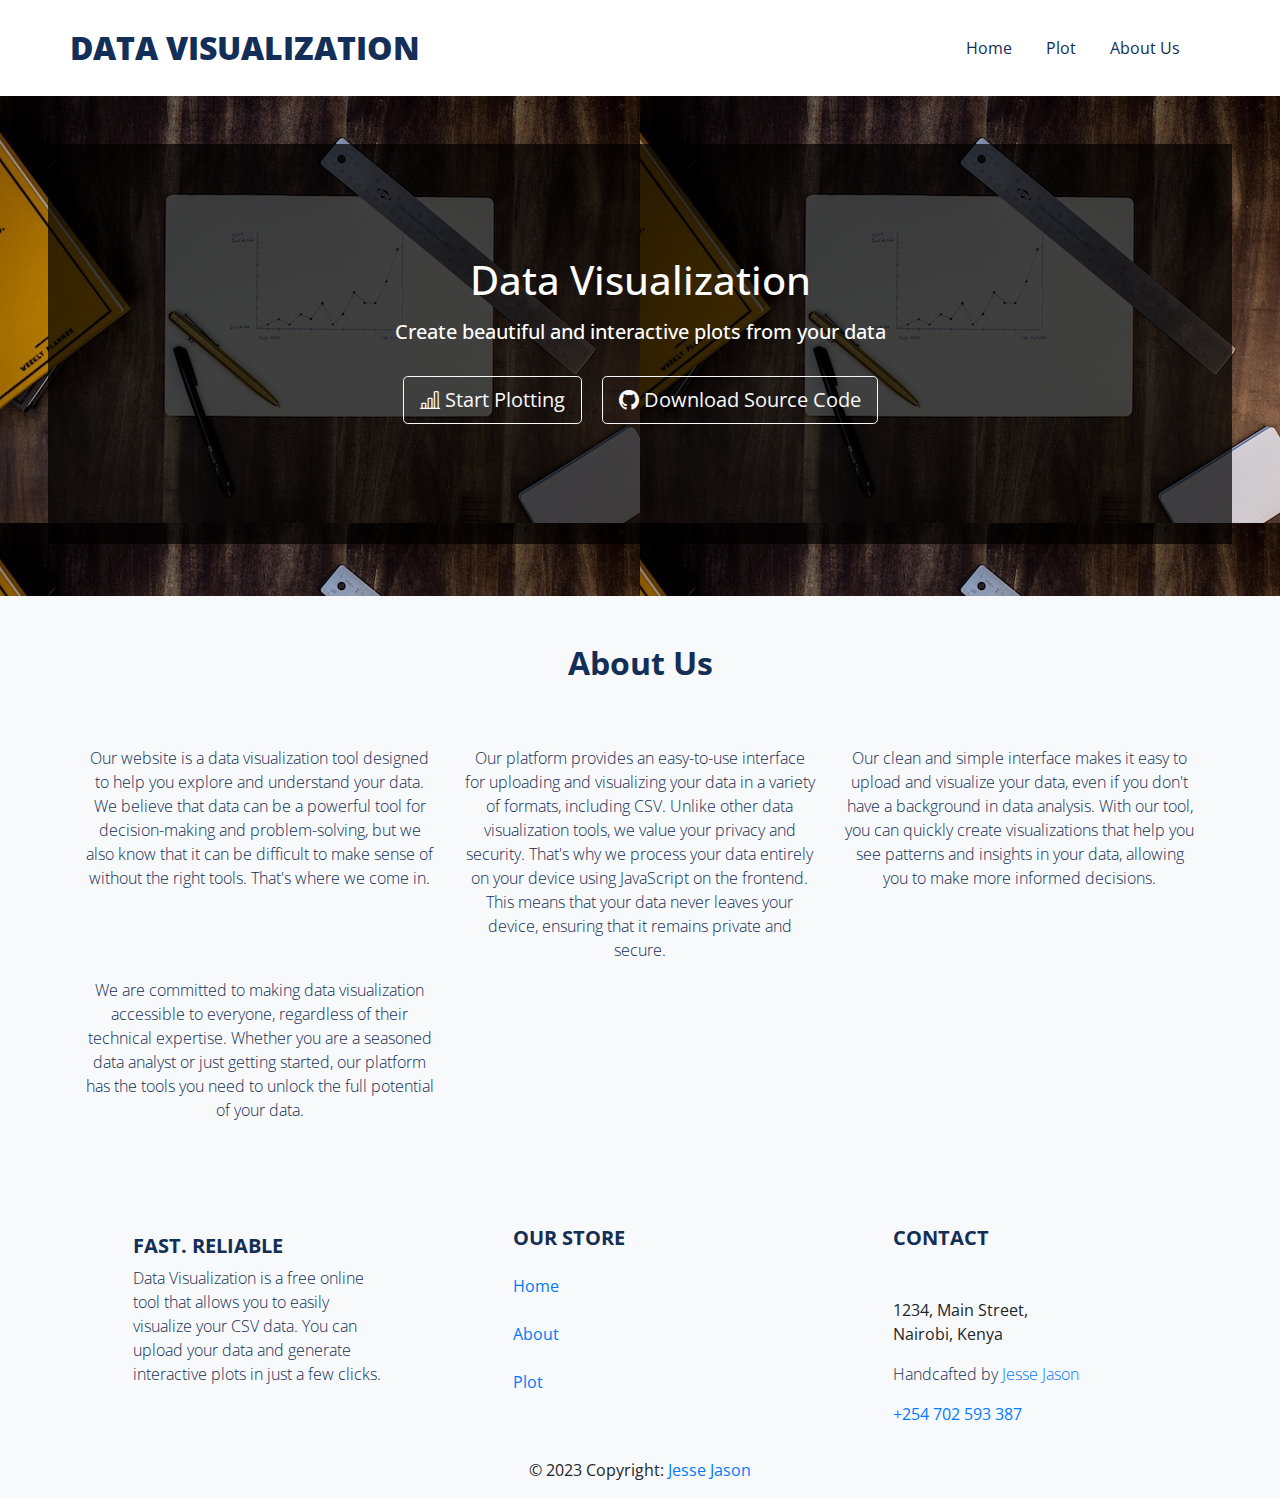
==== commit 1a2564bc: "Added Images and updated paths" ====
--- a/about.html
+++ b/about.html
@@ -123,7 +123,7 @@
 
         <!-- Background image -->
         <div id="intro-example" class="p-5 text-center bg-image"
-            style="background-image: url('https://mdbcdn.b-cdn.net/img/new/slides/041.webp');">
+            style="background-image: url('images/hero_7.jpg');">
             <div class="mask" style="background-color: rgba(0, 0, 0, 0.7);">
                 <div class="d-flex justify-content-center align-items-center h-100">
                     <div class="text-white">
@@ -131,10 +131,10 @@
                         <h5 class="mb-4">
                             Create beautiful and interactive plots from your data
                         </h5>
-                        <a class="btn btn-outline-light btn-lg m-2" href="https://www.youtube.com/watch?v=c9B4TPnak1A"
+                        <a class="btn btn-outline-light btn-lg m-2" href="plot.html"
                             role="button" rel="nofollow" target="_blank"><span></span><i
                                 class="bi bi-bar-chart-line"></i></span> Start Plotting</a>
-                        <a class="btn btn-outline-light btn-lg m-2" href="https://mdbootstrap.com/docs/standard/"
+                        <a class="btn btn-outline-light btn-lg m-2" href="https://github.com/Cidscapital/data-visualizer-pro.git"
                             target="_blank" role="button"><span><i class="bi bi-github"></i></span> Download Source
                             Code</a>
                     </div>
